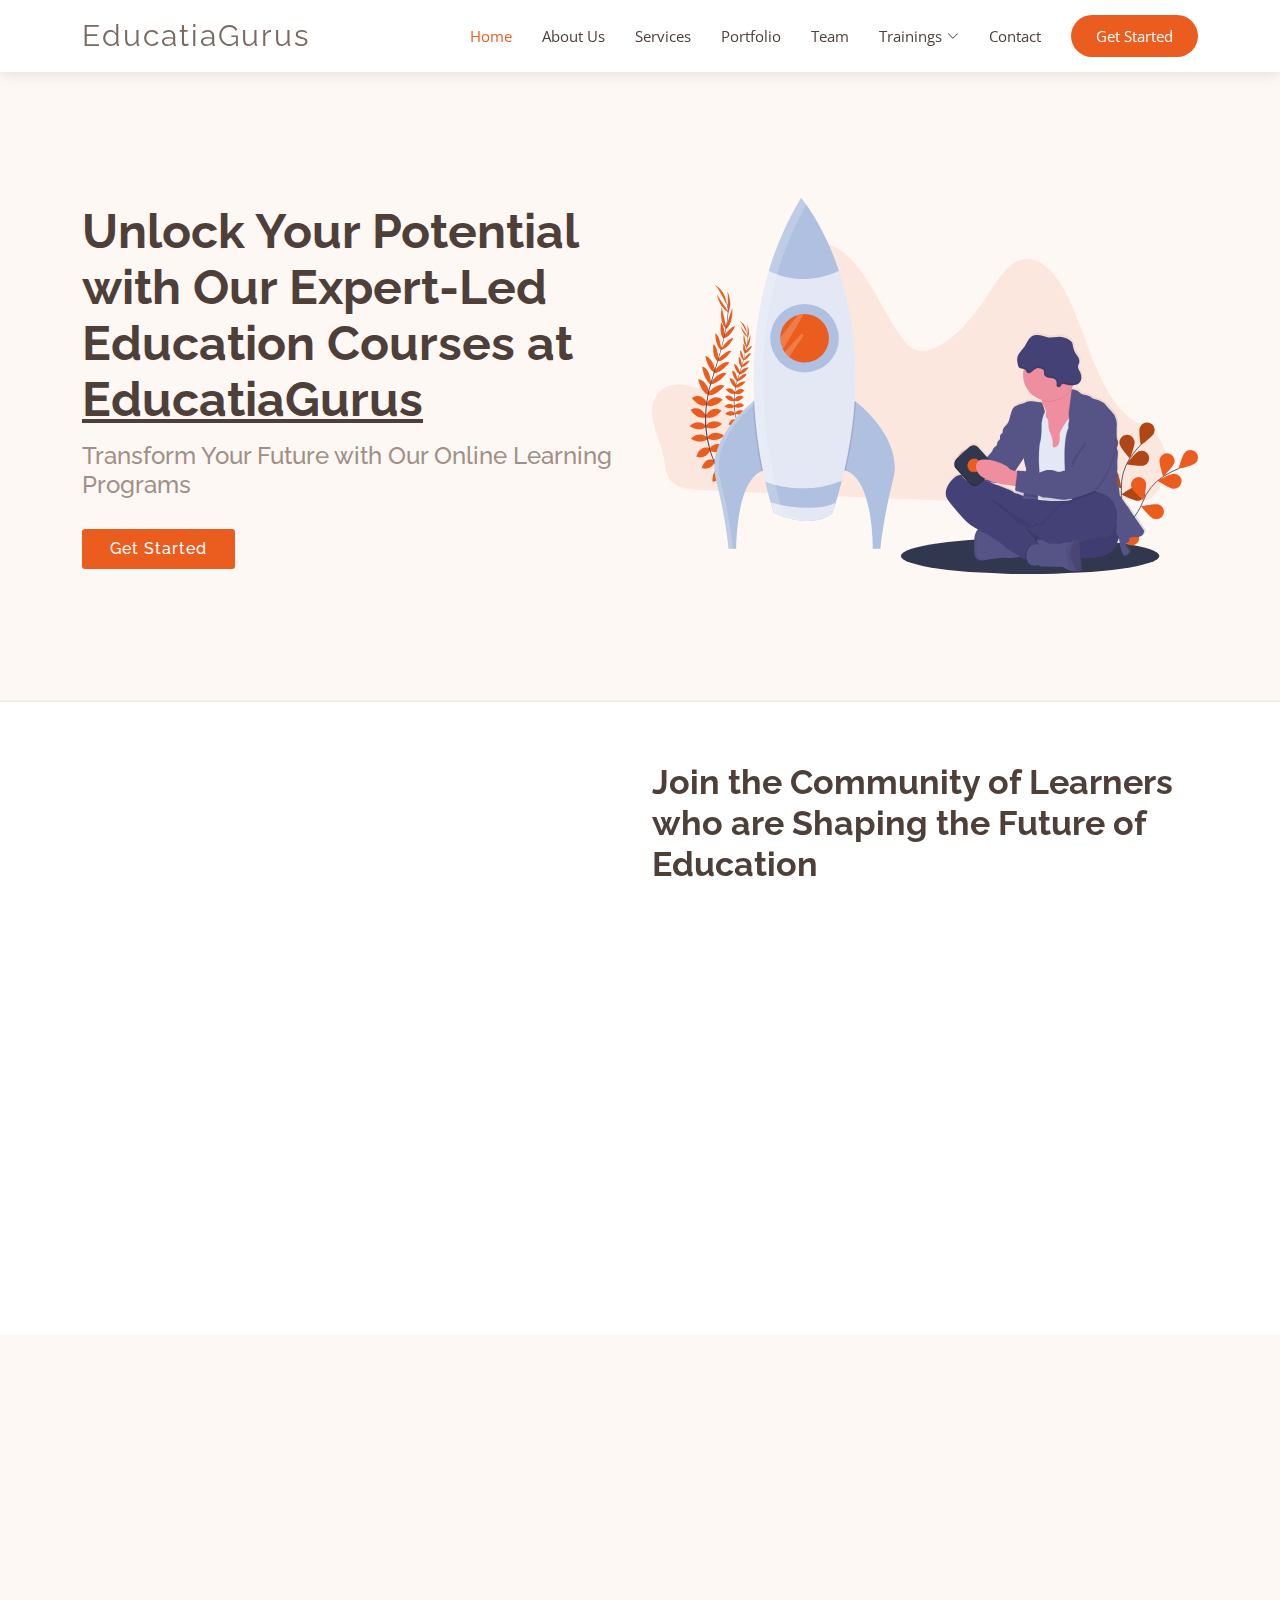
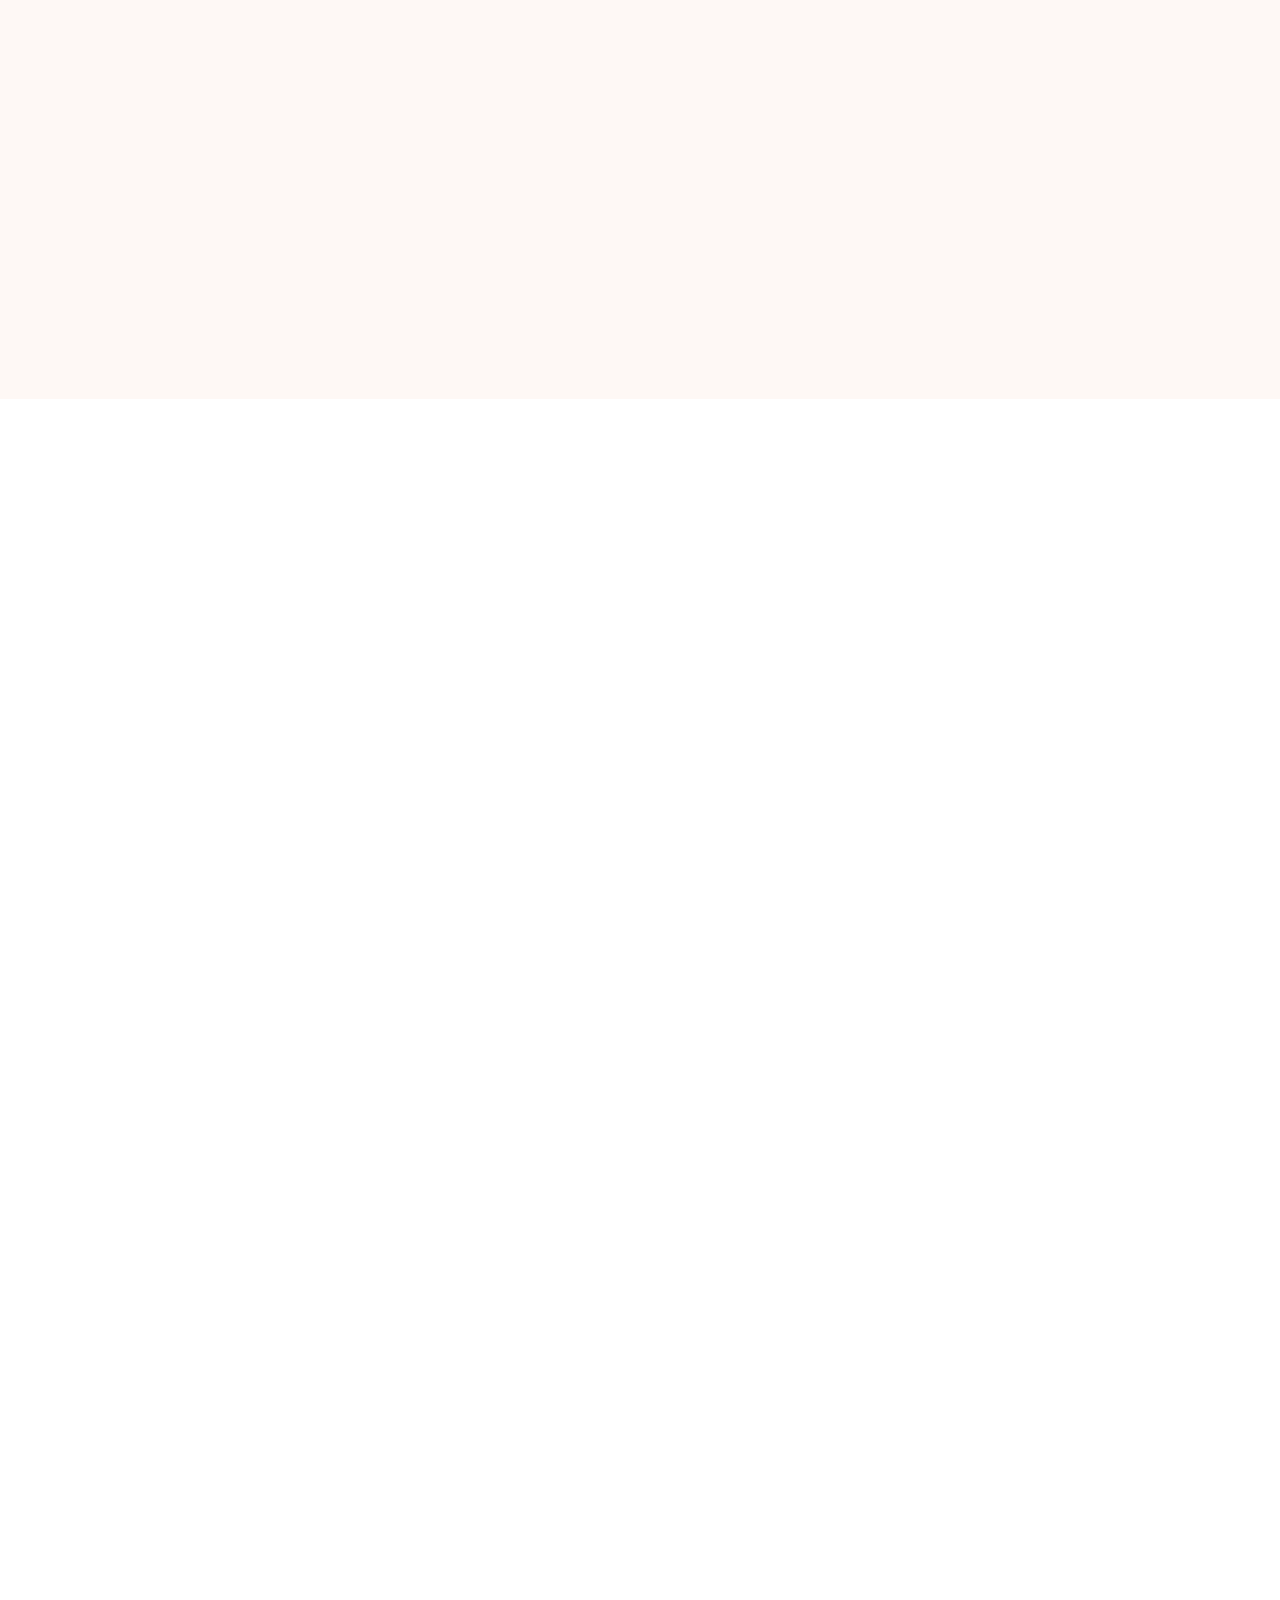
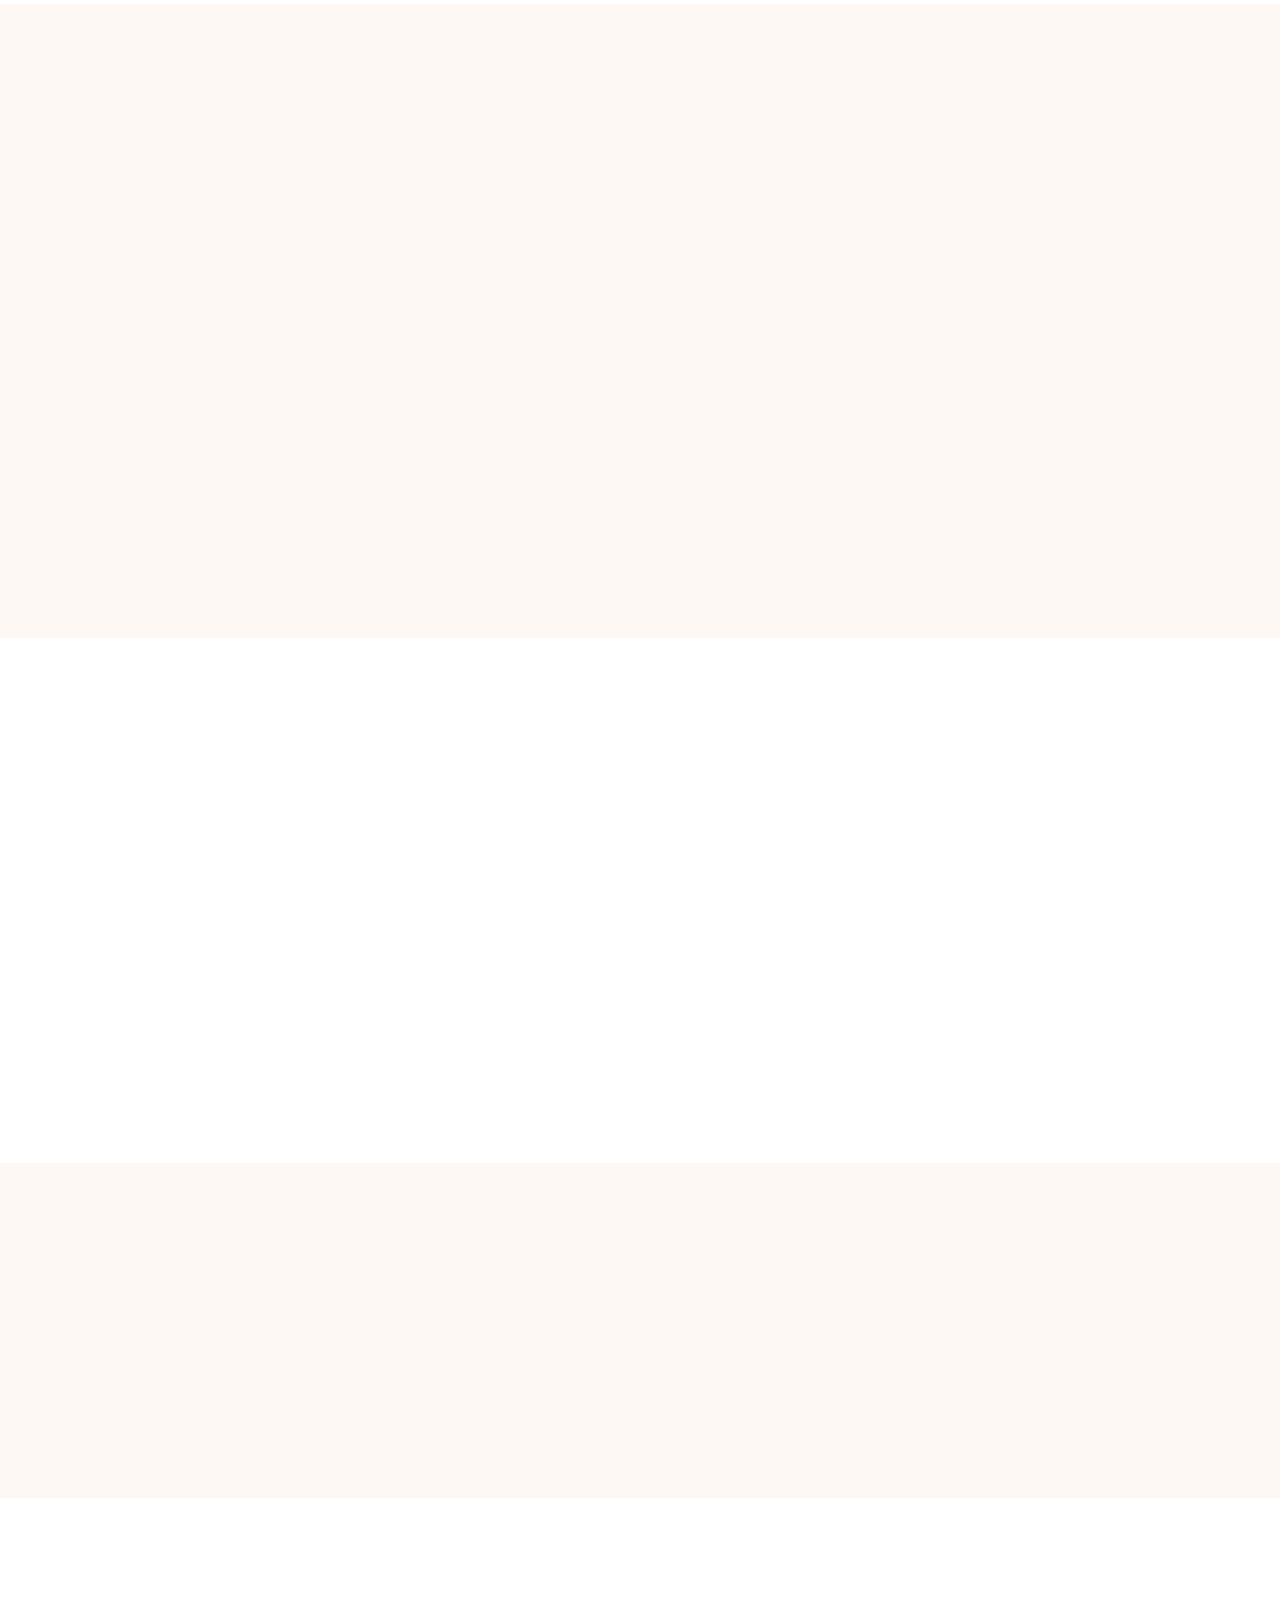
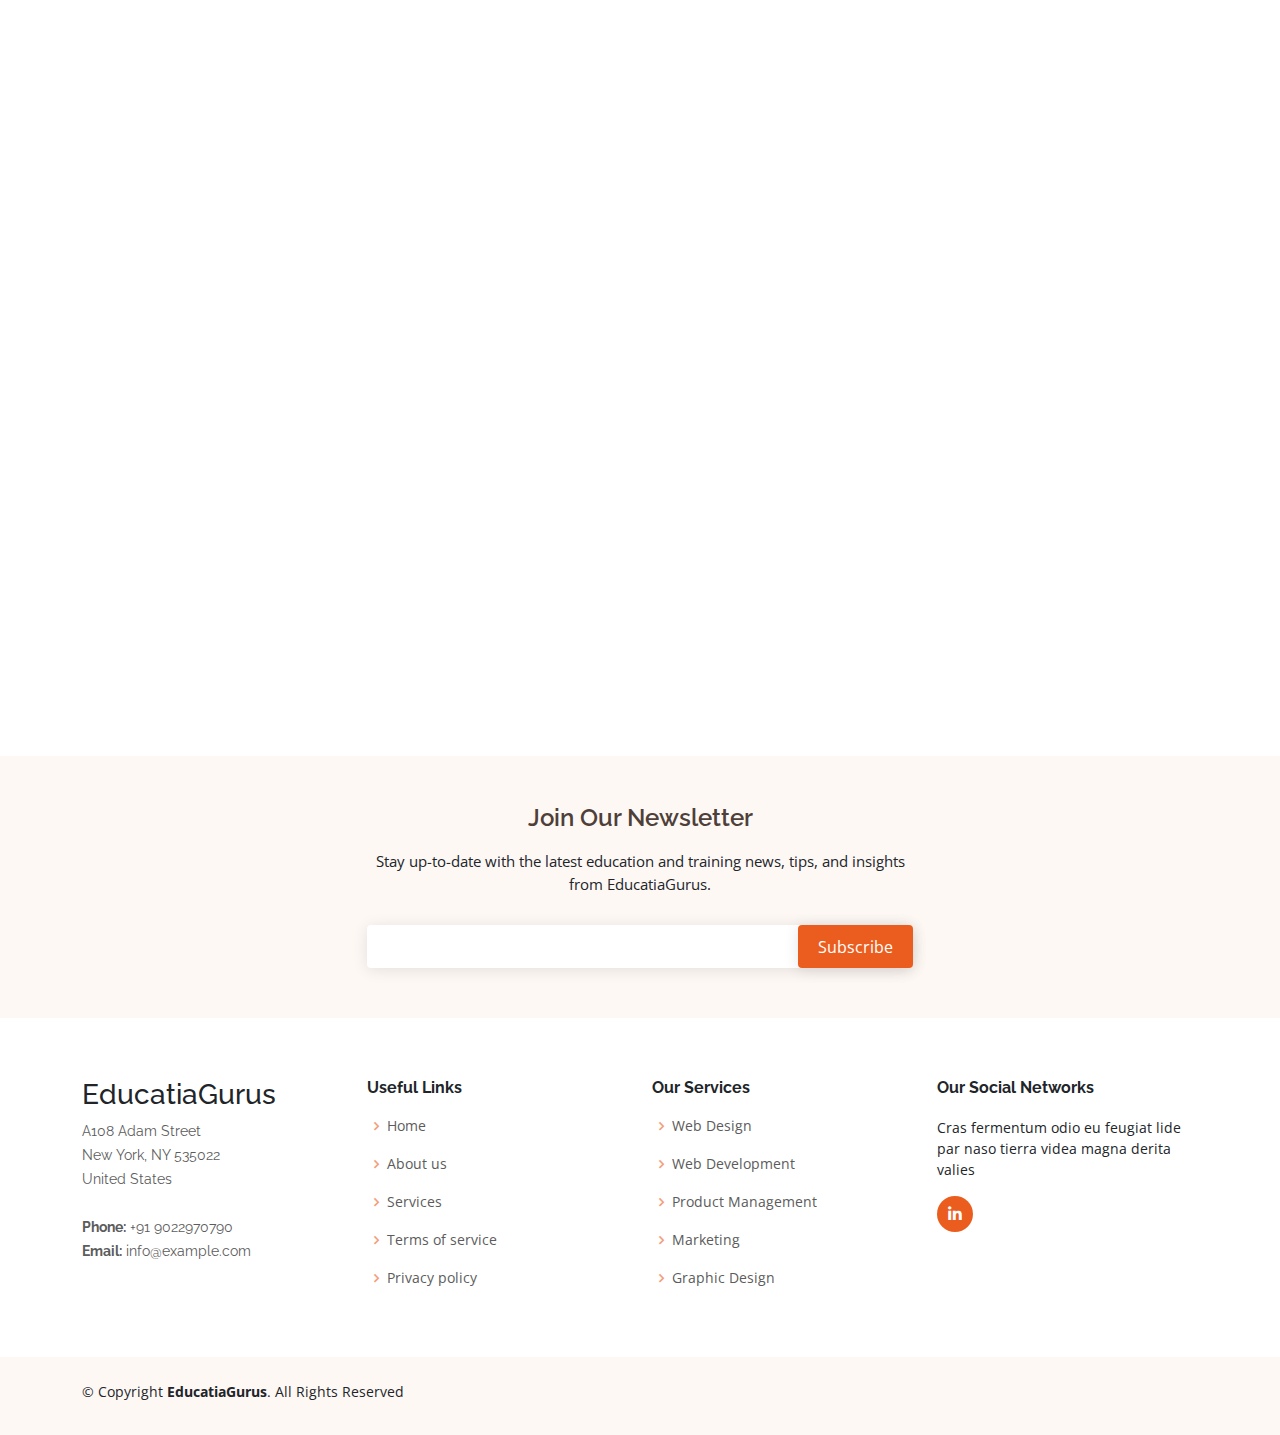
==== index.html @ 98878ae1 "Merge remote-tracking branch 'origin/master' into first_changes_Hitesh" ====
<!DOCTYPE html>
<html lang="en">

<head>
  <meta charset="utf-8">
  <meta content="width=device-width, initial-scale=1.0" name="viewport">

  <title>EducatiaGurus</title>
  <meta content="" name="description">
  <meta content="" name="keywords">

  <!-- Favicons -->
  <link href="assets/img/favicon.png" rel="icon">
  <link href="assets/img/apple-touch-icon.png" rel="apple-touch-icon">

  <!-- Google Fonts -->
  <link href="https://fonts.googleapis.com/css?family=Open+Sans:300,300i,400,400i,600,600i,700,700i|Raleway:300,300i,400,400i,600,600i,700,700i" rel="stylesheet">

  <!-- Vendor CSS Files -->
  <link href="assets/vendor/aos/aos.css" rel="stylesheet">
  <link href="assets/vendor/bootstrap/css/bootstrap.min.css" rel="stylesheet">
  <link href="assets/vendor/bootstrap-icons/bootstrap-icons.css" rel="stylesheet">
  <link href="assets/vendor/boxicons/css/boxicons.min.css" rel="stylesheet">
  <link href="assets/vendor/glightbox/css/glightbox.min.css" rel="stylesheet">
  <link href="assets/vendor/swiper/swiper-bundle.min.css" rel="stylesheet">

  <!-- Template Main CSS File -->
  <link href="assets/css/style.css" rel="stylesheet">

  <!-- =======================================================
  * Template Name: Ninestars
  * Updated: Mar 10 2023 with Bootstrap v5.2.3
  * Template URL: https://bootstrapmade.com/ninestars-free-bootstrap-3-theme-for-creative/
  * Author: BootstrapMade.com
  * License: https://bootstrapmade.com/license/
  ======================================================== -->
</head>

<body>

  <!-- ======= Header ======= -->
  <header id="header" class="fixed-top d-flex align-items-center">
    <div class="container d-flex align-items-center justify-content-between">
  
      <div class="logo">
        <h1 class="text-light"><a href="index.html"><span>EducatiaGurus</span></a></h1>
        <!-- Uncomment below if you prefer to use an image logo -->
        <!-- <a href="index.html"><img src="assets/img/logo.png" alt="" class="img-fluid"></a>-->
      </div>
  
      <nav id="navbar" class="navbar">
        <ul>
          <li><a class="nav-link scrollto active" href="#hero">Home</a></li>
          <li><a class="nav-link scrollto" href="#about">About Us</a></li>
          <li><a class="nav-link scrollto" href="#services">Services</a></li>
          <li><a class="nav-link scrollto" href="#portfolio">Portfolio</a></li>
          <li><a class="nav-link scrollto" href="#team">Team</a></li>
          <li class="dropdown"><a href="#portfolio"><span>Trainings</span> <i class="bi bi-chevron-down"></i></a>
            <ul>
              <li><a href="#">Salesforce Training</a></li>
              <li><a href="#">BigData Training</a></li>
              <li><a href="#">DataEngineering Training</a></li>
              <li><a href="#">Java Training</a></li>
            </ul>
          </li>
          <li><a class="nav-link scrollto" href="#contact">Contact</a></li>
          <li><a class="getstarted scrollto" href="#about">Get Started</a></li>
        </ul>
        <i class="bi bi-list mobile-nav-toggle"></i>
      </nav><!-- .navbar -->
  
    </div>
  </header><!-- End Header -->

  <!-- ======= Hero Section ======= -->
  <section id="hero" class="d-flex align-items-center">

    <div class="container">
      <div class="row gy-4">
        <div class="col-lg-6 order-2 order-lg-1 d-flex flex-column justify-content-center">
          <h1>Unlock Your Potential with Our Expert-Led Education Courses at <span style="text-decoration: underline;">EducatiaGurus</span></h1>
          <h2>Transform Your Future with Our Online Learning Programs</h2>
          <div>
            <a href="#about" class="btn-get-started scrollto">Get Started</a>
          </div>
        </div>
        <div class="col-lg-6 order-1 order-lg-2 hero-img">
          <img src="assets/img/hero-img.svg" class="img-fluid animated" alt="">
        </div>
      </div>
    </div>

  </section><!-- End Hero -->

  <main id="main">

    <!-- ======= About Section ======= -->
    <section id="about" class="about">
      <div class="container">

        <div class="row justify-content-between">
          <div class="col-lg-5 d-flex align-items-center justify-content-center about-img">
            <img src="assets/img/about-img.svg" class="img-fluid" alt="" data-aos="zoom-in">
          </div>
          <div class="col-lg-6 pt-5 pt-lg-0">
            <h3 data-aos="fade-up">Join the Community of Learners who are Shaping the Future of Education</h3>
            <p data-aos="fade-up" data-aos-delay="100">
              We pride ourselves on delivering a personalized learning experience that is flexible, interactive, and engaging. Our courses feature a mix of video lectures, interactive quizzes, practical exercises, and collaborative projects that will challenge you to think critically and creatively.
            </p>
            <div class="row">
              <div class="col-md-6" data-aos="fade-up" data-aos-delay="100">
                <i class="bx bx-receipt"></i>
                <h4>Improve Expertise</h4>
                <p>Our courses are designed to provide you with the skills, knowledge, and confidence you need to succeed in your chosen field.</p>
              </div>
              <div class="col-md-6" data-aos="fade-up" data-aos-delay="200">
                <i class="bx bx-cube-alt"></i>
                <h4>Mentor Support</h4>
                <p>Our mentors are highly qualified experts in their respective fields and have extensive experience teaching and working in the industry. They are passionate about sharing their knowledge and helping students achieve their goals.</p>
              </div>
            </div>
          </div>
        </div>

      </div>
    </section><!-- End About Section -->

    <!-- ======= Services Section ======= -->
    <section id="services" class="services section-bg">
      <div class="container" data-aos="fade-up">

        <div class="section-title">
          <h2>Services</h2>
          <p>Check out the great services we offer</p>
        </div>

        <div class="row">
          <div class="col-md-6 col-lg-3 d-flex align-items-stretch" data-aos="zoom-in" data-aos-delay="100">
            <div class="icon-box">
              <div class="icon"><i class="bx bxl-dribbble"></i></div>
              <h4 class="title"><a href="">Comprehensive Course Catalog</a></h4>
              <p class="description">We offer a diverse selection of courses covering a variety of technologies.</p>
            </div>
          </div>

          <div class="col-md-6 col-lg-3 d-flex align-items-stretch" data-aos="zoom-in" data-aos-delay="200">
            <div class="icon-box">
              <div class="icon"><i class="bx bx-file"></i></div>
              <h4 class="title"><a href="">Industry-Relevant Curriculum</a></h4>
              <p class="description">Our courses are designed in collaboration with industry experts and are updated regularly to ensure they are relevant to the latest industry trends. </p>
            </div>
          </div>

          <div class="col-md-6 col-lg-3 d-flex align-items-stretch" data-aos="zoom-in" data-aos-delay="300">
            <div class="icon-box">
              <div class="icon"><i class="bx bx-tachometer"></i></div>
              <h4 class="title"><a href="">Project Support</a></h4>
              <p class="description">We offer project support to  guide you through the process, providing help, advice, and support every step of the way</p>
            </div>
          </div>

          <div class="col-md-6 col-lg-3 d-flex align-items-stretch" data-aos="zoom-in" data-aos-delay="400">
            <div class="icon-box">
              <div class="icon"><i class="bx bx-world"></i></div>
              <h4 class="title"><a href="">Exclusive Group trainings</a></h4>
              <p class="description">These sessions are led by our expert mentors and offer a collaborative learning experience where you can connect with like-minded learners and share ideas and insights</p>
            </div>
          </div>

        </div>

      </div>
    </section><!-- End Services Section -->

    <!-- ======= Portfolio Section ======= -->
    <section id="portfolio" class="portfolio">
      <div class="container" data-aos="fade-up">

        <div class="section-title">
          <h2>Portfolio</h2>
          <p>Check out our beautifull portfolio</p>
        </div>

        <div class="row" data-aos="fade-up" data-aos-delay="100">
          <div class="col-lg-12">
            <ul id="portfolio-flters">
              <li data-filter="*" class="filter-active">All</li>
              <li data-filter=".filter-app">App</li>
              <li data-filter=".filter-card">Card</li>
              <li data-filter=".filter-web">Web</li>
            </ul>
          </div>
        </div>

        <div class="row portfolio-container" data-aos="fade-up" data-aos-delay="200">

          <div class="col-lg-4 col-md-6 portfolio-item filter-app">
            <div class="portfolio-wrap">
              <img src="assets/img/portfolio/portfolio-1.jpg" class="img-fluid" alt="">
              <div class="portfolio-links">
                <a href="assets/img/portfolio/portfolio-1.jpg" data-gallery="portfolioGallery" class="portfolio-lightbox" title="App 1"><i class="bi bi-plus"></i></a>
                <a href="portfolio-details.html" title="More Details"><i class="bi bi-link"></i></a>
              </div>
              <div class="portfolio-info">
                <h4>App 1</h4>
                <p>App</p>
              </div>
            </div>
          </div>

          <div class="col-lg-4 col-md-6 portfolio-item filter-web">
            <div class="portfolio-wrap">
              <img src="assets/img/portfolio/portfolio-2.jpg" class="img-fluid" alt="">
              <div class="portfolio-links">
                <a href="assets/img/portfolio/portfolio-2.jpg" data-gallery="portfolioGallery" class="portfolio-lightbox" title="Web 3"><i class="bi bi-plus"></i></a>
                <a href="portfolio-details.html" title="More Details"><i class="bi bi-link"></i></a>
              </div>
              <div class="portfolio-info">
                <h4>Web 3</h4>
                <p>Web</p>
              </div>
            </div>
          </div>

          <div class="col-lg-4 col-md-6 portfolio-item filter-app">
            <div class="portfolio-wrap">
              <img src="assets/img/portfolio/portfolio-3.jpg" class="img-fluid" alt="">
              <div class="portfolio-links">
                <a href="assets/img/portfolio/portfolio-3.jpg" data-gallery="portfolioGallery" class="portfolio-lightbox" title="App 2"><i class="bi bi-plus"></i></a>
                <a href="portfolio-details.html" title="More Details"><i class="bi bi-link"></i></a>
              </div>
              <div class="portfolio-info">
                <h4>App 2</h4>
                <p>App</p>
              </div>
            </div>
          </div>

          <div class="col-lg-4 col-md-6 portfolio-item filter-card">
            <div class="portfolio-wrap">
              <img src="assets/img/portfolio/portfolio-4.jpg" class="img-fluid" alt="">
              <div class="portfolio-links">
                <a href="assets/img/portfolio/portfolio-4.jpg" data-gallery="portfolioGallery" class="portfolio-lightbox" title="Card 2"><i class="bi bi-plus"></i></a>
                <a href="portfolio-details.html" title="More Details"><i class="bi bi-link"></i></a>
              </div>
              <div class="portfolio-info">
                <h4>Card 2</h4>
                <p>Card</p>
              </div>
            </div>
          </div>

          <div class="col-lg-4 col-md-6 portfolio-item filter-web">
            <div class="portfolio-wrap">
              <img src="assets/img/portfolio/portfolio-5.jpg" class="img-fluid" alt="">
              <div class="portfolio-links">
                <a href="assets/img/portfolio/portfolio-5.jpg" data-gallery="portfolioGallery" class="portfolio-lightbox" title="Web 2"><i class="bi bi-plus"></i></a>
                <a href="portfolio-details.html" title="More Details"><i class="bi bi-link"></i></a>
              </div>
              <div class="portfolio-info">
                <h4>Web 2</h4>
                <p>Web</p>
              </div>
            </div>
          </div>

          <div class="col-lg-4 col-md-6 portfolio-item filter-app">
            <div class="portfolio-wrap">
              <img src="assets/img/portfolio/portfolio-6.jpg" class="img-fluid" alt="">
              <div class="portfolio-links">
                <a href="assets/img/portfolio/portfolio-6.jpg" data-gallery="portfolioGallery" class="portfolio-lightbox" title="App 3"><i class="bi bi-plus"></i></a>
                <a href="portfolio-details.html" title="More Details"><i class="bi bi-link"></i></a>
              </div>
              <div class="portfolio-info">
                <h4>App 3</h4>
                <p>App</p>
              </div>
            </div>
          </div>

          <div class="col-lg-4 col-md-6 portfolio-item filter-card">
            <div class="portfolio-wrap">
              <img src="assets/img/portfolio/portfolio-7.jpg" class="img-fluid" alt="">
              <div class="portfolio-links">
                <a href="assets/img/portfolio/portfolio-7.jpg" data-gallery="portfolioGallery" class="portfolio-lightbox" title="Card 1"><i class="bi bi-plus"></i></a>
                <a href="portfolio-details.html" title="More Details"><i class="bi bi-link"></i></a>
              </div>
              <div class="portfolio-info">
                <h4>Card 1</h4>
                <p>Card</p>
              </div>
            </div>
          </div>

          <div class="col-lg-4 col-md-6 portfolio-item filter-card">
            <div class="portfolio-wrap">
              <img src="assets/img/portfolio/portfolio-8.jpg" class="img-fluid" alt="">
              <div class="portfolio-links">
                <a href="assets/img/portfolio/portfolio-8.jpg" data-gallery="portfolioGallery" class="portfolio-lightbox" title="Card 3"><i class="bi bi-plus"></i></a>
                <a href="portfolio-details.html" title="More Details"><i class="bi bi-link"></i></a>
              </div>
              <div class="portfolio-info">
                <h4>Card 3</h4>
                <p>Card</p>
              </div>
            </div>
          </div>

          <div class="col-lg-4 col-md-6 portfolio-item filter-web">
            <div class="portfolio-wrap">
              <img src="assets/img/portfolio/portfolio-9.jpg" class="img-fluid" alt="">
              <div class="portfolio-links">
                <a href="assets/img/portfolio/portfolio-9.jpg" data-gallery="portfolioGallery" class="portfolio-lightbox" title="Web 3"><i class="bi bi-plus"></i></a>
                <a href="portfolio-details.html" title="More Details"><i class="bi bi-link"></i></a>
              </div>
              <div class="portfolio-info">
                <h4>Web 3</h4>
                <p>Web</p>
              </div>
            </div>
          </div>

        </div>

      </div>
    </section><!-- End Portfolio Section -->

    <!-- ======= F.A.Q Section ======= -->
    <section id="faq" class="faq section-bg">
      <div class="container" data-aos="fade-up">

        <div class="section-title">
          <h2>F.A.Q</h2>
          <p>Frequently Asked Questions</p>
        </div>

        <ul class="faq-list" data-aos="fade-up" data-aos-delay="100">

          <li>
            <div data-bs-toggle="collapse" class="collapsed question" href="#faq1">Non consectetur a erat nam at lectus urna duis? <i class="bi bi-chevron-down icon-show"></i><i class="bi bi-chevron-up icon-close"></i></div>
            <div id="faq1" class="collapse" data-bs-parent=".faq-list">
              <p>
                Feugiat pretium nibh ipsum consequat. Tempus iaculis urna id volutpat lacus laoreet non curabitur gravida. Venenatis lectus magna fringilla urna porttitor rhoncus dolor purus non.
              </p>
            </div>
          </li>

          <li>
            <div data-bs-toggle="collapse" href="#faq2" class="collapsed question">Feugiat scelerisque varius morbi enim nunc faucibus a pellentesque? <i class="bi bi-chevron-down icon-show"></i><i class="bi bi-chevron-up icon-close"></i></div>
            <div id="faq2" class="collapse" data-bs-parent=".faq-list">
              <p>
                Dolor sit amet consectetur adipiscing elit pellentesque habitant morbi. Id interdum velit laoreet id donec ultrices. Fringilla phasellus faucibus scelerisque eleifend donec pretium. Est pellentesque elit ullamcorper dignissim. Mauris ultrices eros in cursus turpis massa tincidunt dui.
              </p>
            </div>
          </li>

          <li>
            <div data-bs-toggle="collapse" href="#faq3" class="collapsed question">Dolor sit amet consectetur adipiscing elit pellentesque habitant morbi? <i class="bi bi-chevron-down icon-show"></i><i class="bi bi-chevron-up icon-close"></i></div>
            <div id="faq3" class="collapse" data-bs-parent=".faq-list">
              <p>
                Eleifend mi in nulla posuere sollicitudin aliquam ultrices sagittis orci. Faucibus pulvinar elementum integer enim. Sem nulla pharetra diam sit amet nisl suscipit. Rutrum tellus pellentesque eu tincidunt. Lectus urna duis convallis convallis tellus. Urna molestie at elementum eu facilisis sed odio morbi quis
              </p>
            </div>
          </li>

          <li>
            <div data-bs-toggle="collapse" href="#faq4" class="collapsed question">Ac odio tempor orci dapibus. Aliquam eleifend mi in nulla? <i class="bi bi-chevron-down icon-show"></i><i class="bi bi-chevron-up icon-close"></i></div>
            <div id="faq4" class="collapse" data-bs-parent=".faq-list">
              <p>
                Dolor sit amet consectetur adipiscing elit pellentesque habitant morbi. Id interdum velit laoreet id donec ultrices. Fringilla phasellus faucibus scelerisque eleifend donec pretium. Est pellentesque elit ullamcorper dignissim. Mauris ultrices eros in cursus turpis massa tincidunt dui.
              </p>
            </div>
          </li>

          <li>
            <div data-bs-toggle="collapse" href="#faq5" class="collapsed question">Tempus quam pellentesque nec nam aliquam sem et tortor consequat? <i class="bi bi-chevron-down icon-show"></i><i class="bi bi-chevron-up icon-close"></i></div>
            <div id="faq5" class="collapse" data-bs-parent=".faq-list">
              <p>
                Molestie a iaculis at erat pellentesque adipiscing commodo. Dignissim suspendisse in est ante in. Nunc vel risus commodo viverra maecenas accumsan. Sit amet nisl suscipit adipiscing bibendum est. Purus gravida quis blandit turpis cursus in
              </p>
            </div>
          </li>

          <li>
            <div data-bs-toggle="collapse" href="#faq6" class="collapsed question">Tortor vitae purus faucibus ornare. Varius vel pharetra vel turpis nunc eget lorem dolor? <i class="bi bi-chevron-down icon-show"></i><i class="bi bi-chevron-up icon-close"></i></div>
            <div id="faq6" class="collapse" data-bs-parent=".faq-list">
              <p>
                Laoreet sit amet cursus sit amet dictum sit amet justo. Mauris vitae ultricies leo integer malesuada nunc vel. Tincidunt eget nullam non nisi est sit amet. Turpis nunc eget lorem dolor sed. Ut venenatis tellus in metus vulputate eu scelerisque. Pellentesque diam volutpat commodo sed egestas egestas fringilla phasellus faucibus. Nibh tellus molestie nunc non blandit massa enim nec.
              </p>
            </div>
          </li>

        </ul>

      </div>
    </section><!-- End F.A.Q Section -->

    <!-- ======= Team Section ======= -->
    <section id="team" class="team">
      <div class="container">

        <div class="section-title" data-aos="fade-up">
          <h2>Team</h2>
          <p>Our team is always here to help</p>
        </div>

        <div class="row">

          <div class="col-xl-3 col-lg-4 col-md-6" data-aos="zoom-in" data-aos-delay="100">
            <div class="member">
              <img src="assets/img/team/team-1.jpg" class="img-fluid" alt="">
              <div class="member-info">
                <div class="member-info-content">
                  <h4>Walter White</h4>
                  <span>Chief Executive Officer</span>
                </div>
                <div class="social">
                  <a href=""><i class="bi bi-twitter"></i></a>
                  <a href=""><i class="bi bi-facebook"></i></a>
                  <a href=""><i class="bi bi-instagram"></i></a>
                  <a href=""><i class="bi bi-linkedin"></i></a>
                </div>
              </div>
            </div>
          </div>

          <div class="col-xl-3 col-lg-4 col-md-6" data-aos="zoom-in" data-aos-delay="200">
            <div class="member">
              <img src="assets/img/team/team-2.jpg" class="img-fluid" alt="">
              <div class="member-info">
                <div class="member-info-content">
                  <h4>Sarah Jhonson</h4>
                  <span>Product Manager</span>
                </div>
                <div class="social">
                  <a href=""><i class="bi bi-twitter"></i></a>
                  <a href=""><i class="bi bi-facebook"></i></a>
                  <a href=""><i class="bi bi-instagram"></i></a>
                  <a href=""><i class="bi bi-linkedin"></i></a>
                </div>
              </div>
            </div>
          </div>

          <div class="col-xl-3 col-lg-4 col-md-6" data-aos="zoom-in" data-aos-delay="300">
            <div class="member">
              <img src="assets/img/team/team-3.jpg" class="img-fluid" alt="">
              <div class="member-info">
                <div class="member-info-content">
                  <h4>William Anderson</h4>
                  <span>CTO</span>
                </div>
                <div class="social">
                  <a href=""><i class="bi bi-twitter"></i></a>
                  <a href=""><i class="bi bi-facebook"></i></a>
                  <a href=""><i class="bi bi-instagram"></i></a>
                  <a href=""><i class="bi bi-linkedin"></i></a>
                </div>
              </div>
            </div>
          </div>

          <div class="col-xl-3 col-lg-4 col-md-6" data-aos="zoom-in" data-aos-delay="400">
            <div class="member">
              <img src="assets/img/team/team-4.jpg" class="img-fluid" alt="">
              <div class="member-info">
                <div class="member-info-content">
                  <h4>Amanda Jepson</h4>
                  <span>Accountant</span>
                </div>
                <div class="social">
                  <a href=""><i class="bi bi-twitter"></i></a>
                  <a href=""><i class="bi bi-facebook"></i></a>
                  <a href=""><i class="bi bi-instagram"></i></a>
                  <a href=""><i class="bi bi-linkedin"></i></a>
                </div>
              </div>
            </div>
          </div>

        </div>

      </div>
    </section><!-- End Team Section -->

    <!-- ======= Clients Section ======= -->
    <section id="clients" class="clients section-bg">
      <div class="container" data-aos="fade-up">

        <div class="section-title">
          <h2>Clients</h2>
          <p>They trusted us</p>
        </div>

        <div class="clients-slider swiper" data-aos="fade-up" data-aos-delay="100">
          <div class="swiper-wrapper align-items-center">
            <div class="swiper-slide"><img src="assets/img/clients/client-1.png" class="img-fluid" alt=""></div>
            <div class="swiper-slide"><img src="assets/img/clients/client-2.png" class="img-fluid" alt=""></div>
            <div class="swiper-slide"><img src="assets/img/clients/client-3.png" class="img-fluid" alt=""></div>
            <div class="swiper-slide"><img src="assets/img/clients/client-4.png" class="img-fluid" alt=""></div>
            <div class="swiper-slide"><img src="assets/img/clients/client-5.png" class="img-fluid" alt=""></div>
            <div class="swiper-slide"><img src="assets/img/clients/client-6.png" class="img-fluid" alt=""></div>
            <div class="swiper-slide"><img src="assets/img/clients/client-7.png" class="img-fluid" alt=""></div>
            <div class="swiper-slide"><img src="assets/img/clients/client-8.png" class="img-fluid" alt=""></div>
          </div>
          <div class="swiper-pagination"></div>
        </div>

      </div>
    </section><!-- End Clients Section -->

    <!-- ======= Contact Us Section ======= -->
    <section id="contact" class="contact">
      <div class="container" data-aos="fade-up">

        <div class="section-title">
          <h2>Contact Us</h2>
          <p>Contact us the get started</p>
        </div>

        <div class="row">

          <div class="col-lg-5 d-flex align-items-stretch" data-aos="fade-up" data-aos-delay="100">
            <div class="info">
              <div class="address">
                <i class="bi bi-geo-alt"></i>
                <h4>Location:</h4>
                <p>A108 Adam Street, New York, NY 535022</p>
              </div>

              <div class="email">
                <i class="bi bi-envelope"></i>
                <h4>Email:</h4>
                <p>info@example.com</p>
              </div>

              <div class="phone">
                <i class="bi bi-phone"></i>
                <h4>Call:</h4>
                <p>+1 5589 55488 55s</p>
              </div>

              <iframe src="https://www.google.com/maps/embed?pb=!1m14!1m8!1m3!1d12097.433213460943!2d-74.0062269!3d40.7101282!3m2!1i1024!2i768!4f13.1!3m3!1m2!1s0x0%3A0xb89d1fe6bc499443!2sDowntown+Conference+Center!5e0!3m2!1smk!2sbg!4v1539943755621" frameborder="0" style="border:0; width: 100%; height: 290px;" allowfullscreen></iframe>
            </div>

          </div>

          <div class="col-lg-7 mt-5 mt-lg-0 d-flex align-items-stretch" data-aos="fade-up" data-aos-delay="200">
            <form action="forms/contact.php" method="post" role="form" class="php-email-form">
              <div class="row">
                <div class="form-group col-md-6">
                  <label for="name">Your Name</label>
                  <input type="text" name="name" class="form-control" id="name" placeholder="Your Name" required>
                </div>
                <div class="form-group col-md-6 mt-3 mt-md-0">
                  <label for="name">Your Email</label>
                  <input type="email" class="form-control" name="email" id="email" placeholder="Your Email" required>
                </div>
              </div>
              <div class="form-group mt-3">
                <label for="name">Subject</label>
                <input type="text" class="form-control" name="subject" id="subject" placeholder="Subject" required>
              </div>
              <div class="form-group mt-3">
                <label for="name">Message</label>
                <textarea class="form-control" name="message" rows="10" required></textarea>
              </div>
              <div class="my-3">
                <div class="loading">Loading</div>
                <div class="error-message"></div>
                <div class="sent-message">Your message has been sent. Thank you!</div>
              </div>
              <div class="text-center"><button type="submit">Send Message</button></div>
            </form>
          </div>

        </div>

      </div>
    </section><!-- End Contact Us Section -->

  </main><!-- End #main -->

  <!-- ======= Footer ======= -->
  <footer id="footer">
  
    <div class="footer-newsletter">
      <div class="container">
        <div class="row justify-content-center">
          <div class="col-lg-6">
            <h4>Join Our Newsletter</h4>
            <p>Stay up-to-date with the latest education and training news, tips, and insights from EducatiaGurus.</p>
            <form action="" method="post">
              <input type="email" name="email"><input type="submit" value="Subscribe">
            </form>
          </div>
        </div>
      </div>
    </div>
  
  
    <div class="footer-top">
      <div class="container">
        <div class="row">
  
          <div class="col-lg-3 col-md-6 footer-contact">
            <h3>EducatiaGurus</h3>
            <p>
              A108 Adam Street <br>
              New York, NY 535022<br>
              United States <br><br>
              <strong>Phone:</strong> +91 9022970790<br>
              <strong>Email:</strong> info@example.com<br>
            </p>
          </div>
  
          <div class="col-lg-3 col-md-6 footer-links">
            <h4>Useful Links</h4>
            <ul>
              <li><i class="bx bx-chevron-right"></i> <a href="#">Home</a></li>
              <li><i class="bx bx-chevron-right"></i> <a href="#">About us</a></li>
              <li><i class="bx bx-chevron-right"></i> <a href="#">Services</a></li>
              <li><i class="bx bx-chevron-right"></i> <a href="#">Terms of service</a></li>
              <li><i class="bx bx-chevron-right"></i> <a href="#">Privacy policy</a></li>
            </ul>
          </div>
  
          <div class="col-lg-3 col-md-6 footer-links">
            <h4>Our Services</h4>
            <ul>
              <li><i class="bx bx-chevron-right"></i> <a href="#">Web Design</a></li>
              <li><i class="bx bx-chevron-right"></i> <a href="#">Web Development</a></li>
              <li><i class="bx bx-chevron-right"></i> <a href="#">Product Management</a></li>
              <li><i class="bx bx-chevron-right"></i> <a href="#">Marketing</a></li>
              <li><i class="bx bx-chevron-right"></i> <a href="#">Graphic Design</a></li>
            </ul>
          </div>
  
          <div class="col-lg-3 col-md-6 footer-links">
            <h4>Our Social Networks</h4>
            <p>Cras fermentum odio eu feugiat lide par naso tierra videa magna derita valies</p>
            <div class="social-links mt-3">
              <!-- <a href="#" class="twitter"><i class="bx bxl-twitter"></i></a> -->
              <!-- <a href="#" class="facebook"><i class="bx bxl-facebook"></i></a> -->
              <!-- <a href="#" class="instagram"><i class="bx bxl-instagram"></i></a> -->
              <!-- <a href="#" class="google-plus"><i class="bx bxl-skype"></i></a> -->
              <a href="https://www.linkedin.com/company/educatiagurus/" class="linkedin"><i
                  class="bx bxl-linkedin"></i></a>
            </div>
          </div>
  
        </div>
      </div>
    </div>
  
    <div class="container py-4">
      <div class="copyright">
        &copy; Copyright <strong><span>EducatiaGurus</span></strong>. All Rights Reserved
      </div>
    </div>
  </footer><!-- End Footer -->
  
  <a href="#" class="back-to-top d-flex align-items-center justify-content-center"><i
      class="bi bi-arrow-up-short"></i></a>
  
  <!-- Vendor JS Files -->
  <script src="assets/vendor/aos/aos.js"></script>
  <script src="assets/vendor/bootstrap/js/bootstrap.bundle.min.js"></script>
  <script src="assets/vendor/glightbox/js/glightbox.min.js"></script>
  <script src="assets/vendor/isotope-layout/isotope.pkgd.min.js"></script>
  <script src="assets/vendor/swiper/swiper-bundle.min.js"></script>
  <script src="assets/vendor/php-email-form/validate.js"></script>
  
  <!-- Template Main JS File -->
  <script src="assets/js/main.js"></script>
  
  </body>
  
  </html>
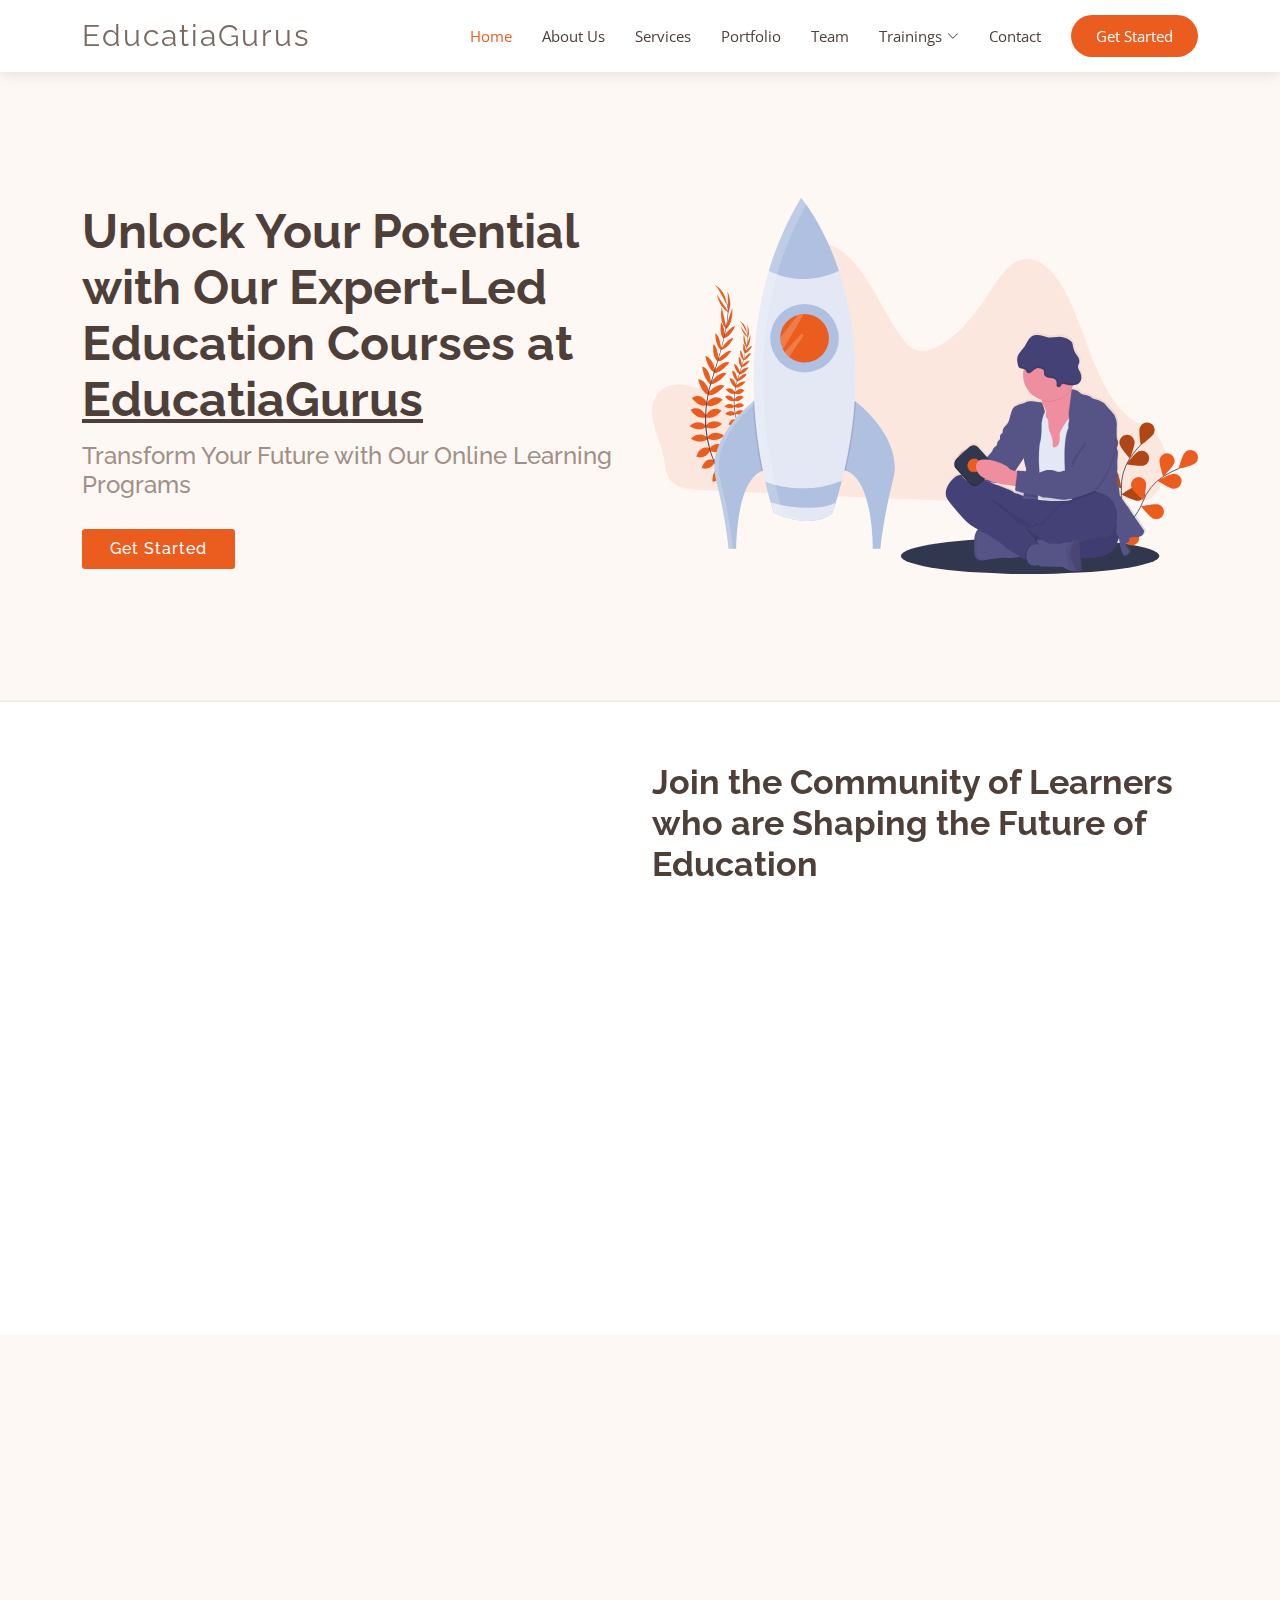
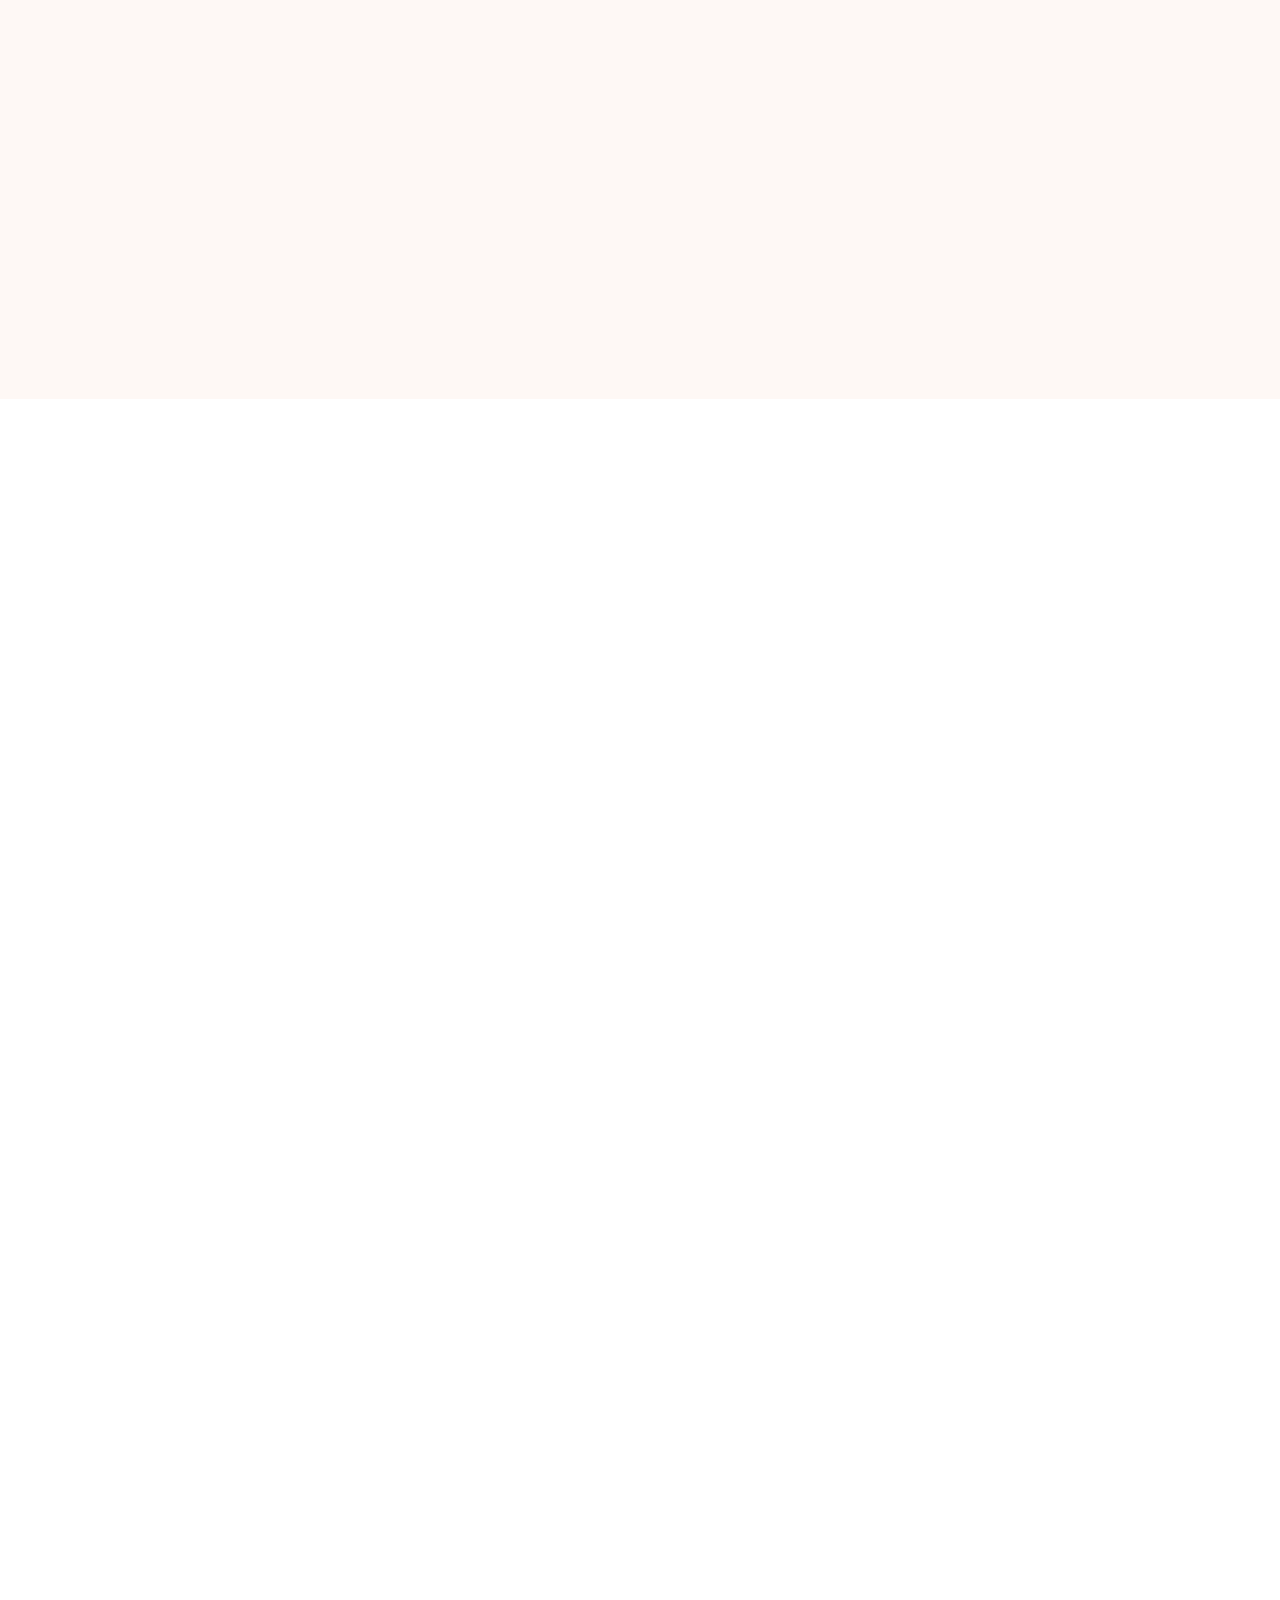
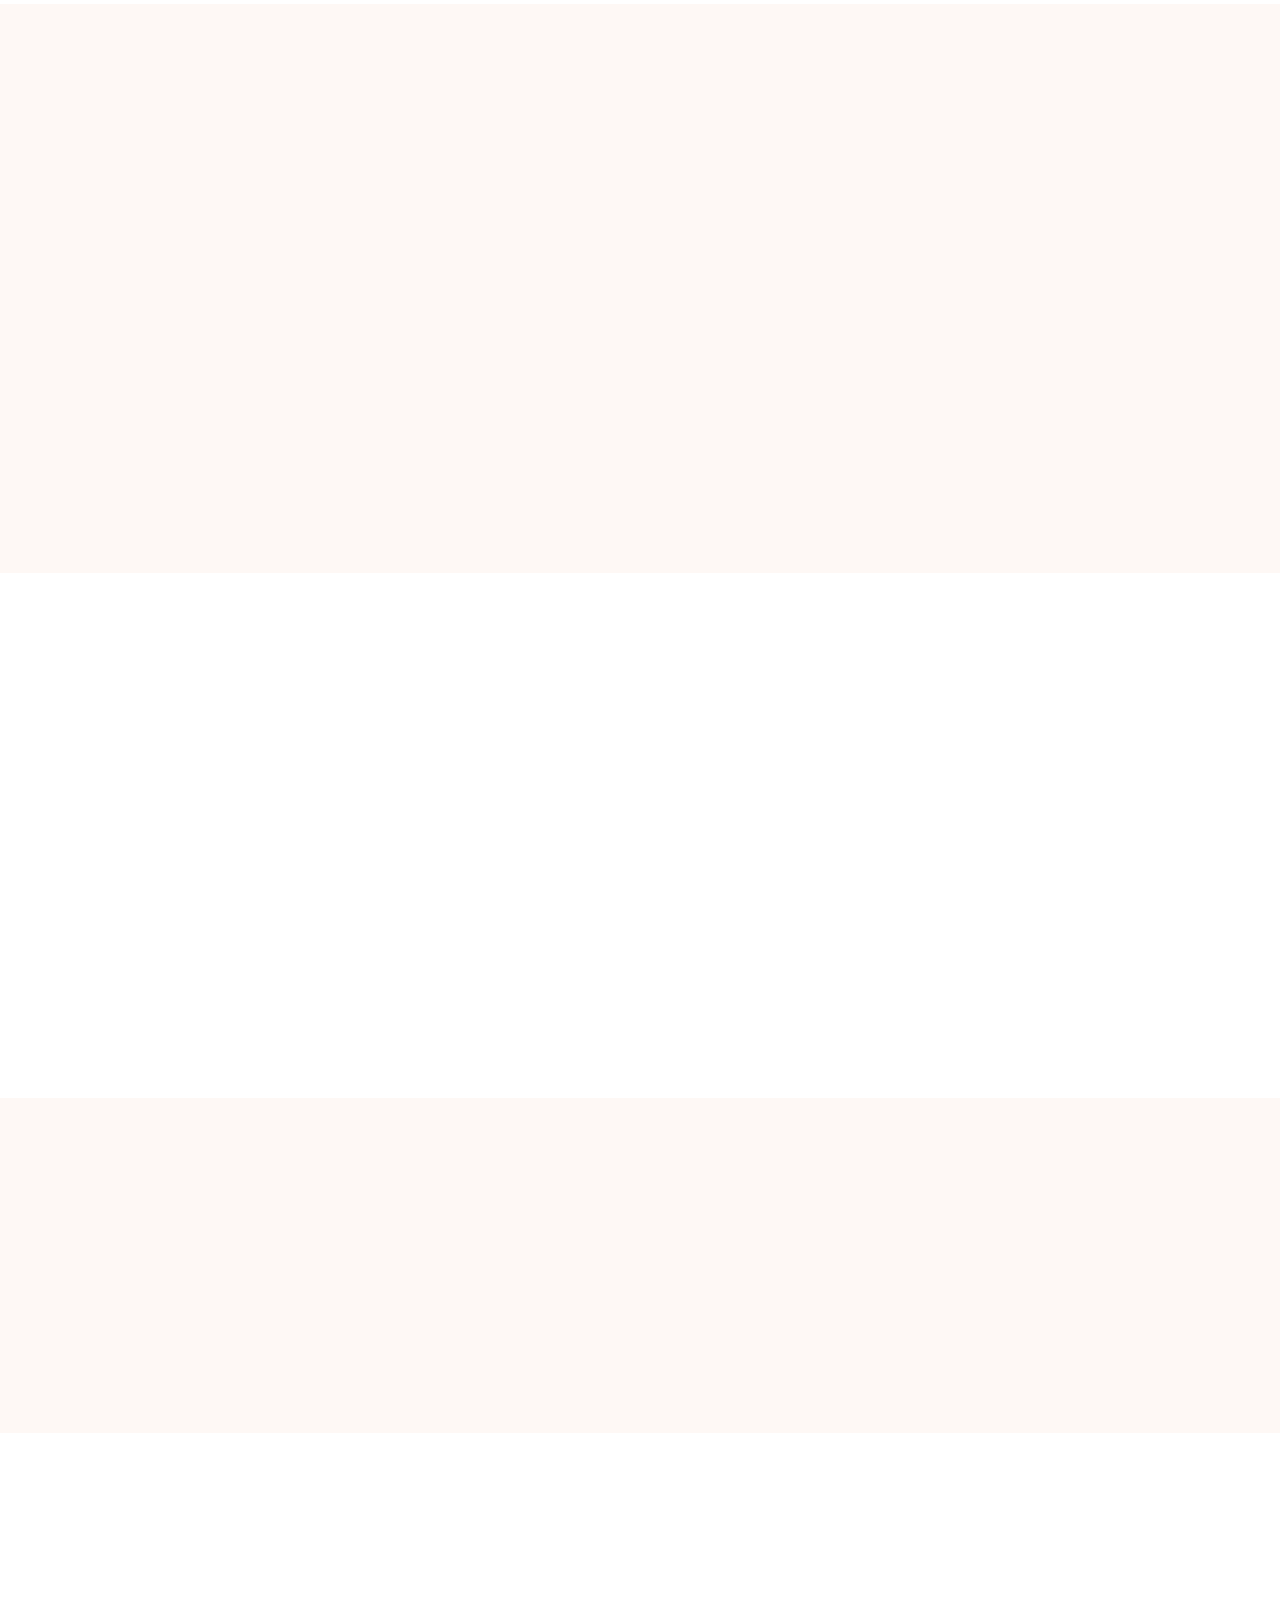
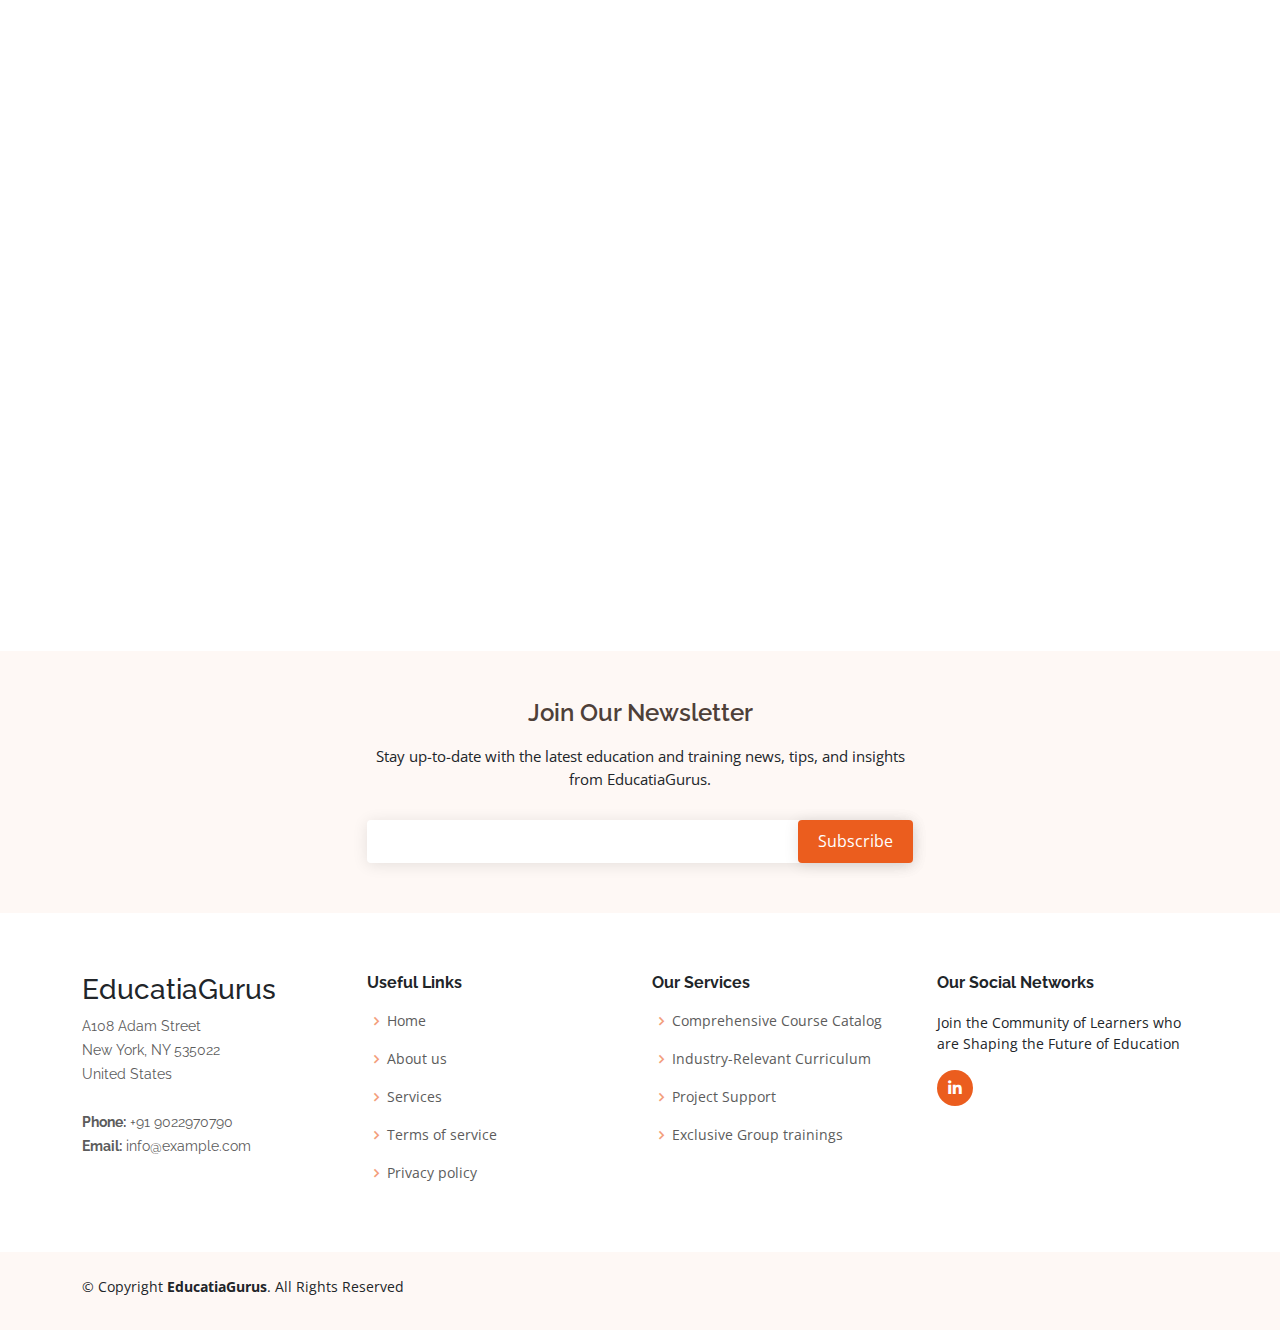
==== commit 375facac: "FAQ" ====
--- a/index.html
+++ b/index.html
@@ -337,59 +337,49 @@
         <ul class="faq-list" data-aos="fade-up" data-aos-delay="100">
 
           <li>
-            <div data-bs-toggle="collapse" class="collapsed question" href="#faq1">Non consectetur a erat nam at lectus urna duis? <i class="bi bi-chevron-down icon-show"></i><i class="bi bi-chevron-up icon-close"></i></div>
+            <div data-bs-toggle="collapse" class="collapsed question" href="#faq1">How long does it take to complete a course? <i class="bi bi-chevron-down icon-show"></i><i class="bi bi-chevron-up icon-close"></i></div>
             <div id="faq1" class="collapse" data-bs-parent=".faq-list">
               <p>
-                Feugiat pretium nibh ipsum consequat. Tempus iaculis urna id volutpat lacus laoreet non curabitur gravida. Venenatis lectus magna fringilla urna porttitor rhoncus dolor purus non.
+                The duration of our courses varies depending on the subject matter and complexity. Some courses can be completed in a few weeks, while others may take several months. We provide an estimated time commitment for each course on the course page.
               </p>
             </div>
           </li>
 
           <li>
-            <div data-bs-toggle="collapse" href="#faq2" class="collapsed question">Feugiat scelerisque varius morbi enim nunc faucibus a pellentesque? <i class="bi bi-chevron-down icon-show"></i><i class="bi bi-chevron-up icon-close"></i></div>
+            <div data-bs-toggle="collapse" href="#faq2" class="collapsed question">What kind of support do you offer during the course? <i class="bi bi-chevron-down icon-show"></i><i class="bi bi-chevron-up icon-close"></i></div>
             <div id="faq2" class="collapse" data-bs-parent=".faq-list">
               <p>
-                Dolor sit amet consectetur adipiscing elit pellentesque habitant morbi. Id interdum velit laoreet id donec ultrices. Fringilla phasellus faucibus scelerisque eleifend donec pretium. Est pellentesque elit ullamcorper dignissim. Mauris ultrices eros in cursus turpis massa tincidunt dui.
+                We offer one-on-one mentor support and access to a variety of resources, including interactive discussion forums, peer-to-peer feedback, and educational materials. Our mentors are experts in their fields and are available to answer your questions and provide guidance throughout your learning journey.
               </p>
             </div>
           </li>
 
           <li>
-            <div data-bs-toggle="collapse" href="#faq3" class="collapsed question">Dolor sit amet consectetur adipiscing elit pellentesque habitant morbi? <i class="bi bi-chevron-down icon-show"></i><i class="bi bi-chevron-up icon-close"></i></div>
+            <div data-bs-toggle="collapse" href="#faq3" class="collapsed question">What kind of technology do I need to take your courses? <i class="bi bi-chevron-down icon-show"></i><i class="bi bi-chevron-up icon-close"></i></div>
             <div id="faq3" class="collapse" data-bs-parent=".faq-list">
               <p>
-                Eleifend mi in nulla posuere sollicitudin aliquam ultrices sagittis orci. Faucibus pulvinar elementum integer enim. Sem nulla pharetra diam sit amet nisl suscipit. Rutrum tellus pellentesque eu tincidunt. Lectus urna duis convallis convallis tellus. Urna molestie at elementum eu facilisis sed odio morbi quis
+                Our courses can be accessed from any device with an internet connection. You will need a computer or mobile device to access the course materials and complete the course assignments.
               </p>
             </div>
           </li>
 
           <li>
-            <div data-bs-toggle="collapse" href="#faq4" class="collapsed question">Ac odio tempor orci dapibus. Aliquam eleifend mi in nulla? <i class="bi bi-chevron-down icon-show"></i><i class="bi bi-chevron-up icon-close"></i></div>
+            <div data-bs-toggle="collapse" href="#faq4" class="collapsed question">Can I interact with other students during the course? <i class="bi bi-chevron-down icon-show"></i><i class="bi bi-chevron-up icon-close"></i></div>
             <div id="faq4" class="collapse" data-bs-parent=".faq-list">
               <p>
-                Dolor sit amet consectetur adipiscing elit pellentesque habitant morbi. Id interdum velit laoreet id donec ultrices. Fringilla phasellus faucibus scelerisque eleifend donec pretium. Est pellentesque elit ullamcorper dignissim. Mauris ultrices eros in cursus turpis massa tincidunt dui.
+                Yes, you can interact with other students during the course through our discussion forums and peer-to-peer feedback system. We also offer exclusive group sessions where you can connect with like-minded learners and engage in group discussions.
               </p>
             </div>
           </li>
 
           <li>
-            <div data-bs-toggle="collapse" href="#faq5" class="collapsed question">Tempus quam pellentesque nec nam aliquam sem et tortor consequat? <i class="bi bi-chevron-down icon-show"></i><i class="bi bi-chevron-up icon-close"></i></div>
+            <div data-bs-toggle="collapse" href="#faq5" class="collapsed question">What kind of payment options do you offer?<i class="bi bi-chevron-down icon-show"></i><i class="bi bi-chevron-up icon-close"></i></div>
             <div id="faq5" class="collapse" data-bs-parent=".faq-list">
               <p>
-                Molestie a iaculis at erat pellentesque adipiscing commodo. Dignissim suspendisse in est ante in. Nunc vel risus commodo viverra maecenas accumsan. Sit amet nisl suscipit adipiscing bibendum est. Purus gravida quis blandit turpis cursus in
+                We offer a variety of payment options, including credit card, UPI, and other popular payment methods. We also offer financing options and financial assistance programs for those who qualify.
               </p>
             </div>
           </li>
-
-          <li>
-            <div data-bs-toggle="collapse" href="#faq6" class="collapsed question">Tortor vitae purus faucibus ornare. Varius vel pharetra vel turpis nunc eget lorem dolor? <i class="bi bi-chevron-down icon-show"></i><i class="bi bi-chevron-up icon-close"></i></div>
-            <div id="faq6" class="collapse" data-bs-parent=".faq-list">
-              <p>
-                Laoreet sit amet cursus sit amet dictum sit amet justo. Mauris vitae ultricies leo integer malesuada nunc vel. Tincidunt eget nullam non nisi est sit amet. Turpis nunc eget lorem dolor sed. Ut venenatis tellus in metus vulputate eu scelerisque. Pellentesque diam volutpat commodo sed egestas egestas fringilla phasellus faucibus. Nibh tellus molestie nunc non blandit massa enim nec.
-              </p>
-            </div>
-          </li>
-
         </ul>
 
       </div>
@@ -539,8 +529,6 @@
                 <h4>Call:</h4>
                 <p>+1 5589 55488 55s</p>
               </div>
-
-              <iframe src="https://www.google.com/maps/embed?pb=!1m14!1m8!1m3!1d12097.433213460943!2d-74.0062269!3d40.7101282!3m2!1i1024!2i768!4f13.1!3m3!1m2!1s0x0%3A0xb89d1fe6bc499443!2sDowntown+Conference+Center!5e0!3m2!1smk!2sbg!4v1539943755621" frameborder="0" style="border:0; width: 100%; height: 290px;" allowfullscreen></iframe>
             </div>
 
           </div>
@@ -628,17 +616,16 @@
           <div class="col-lg-3 col-md-6 footer-links">
             <h4>Our Services</h4>
             <ul>
-              <li><i class="bx bx-chevron-right"></i> <a href="#">Web Design</a></li>
-              <li><i class="bx bx-chevron-right"></i> <a href="#">Web Development</a></li>
-              <li><i class="bx bx-chevron-right"></i> <a href="#">Product Management</a></li>
-              <li><i class="bx bx-chevron-right"></i> <a href="#">Marketing</a></li>
-              <li><i class="bx bx-chevron-right"></i> <a href="#">Graphic Design</a></li>
+              <li><i class="bx bx-chevron-right"></i> <a href="#">Comprehensive Course Catalog</a></li>
+              <li><i class="bx bx-chevron-right"></i> <a href="#">Industry-Relevant Curriculum</a></li>
+              <li><i class="bx bx-chevron-right"></i> <a href="#">Project Support</a></li>
+              <li><i class="bx bx-chevron-right"></i> <a href="#">Exclusive Group trainings</a></li>
             </ul>
           </div>
   
           <div class="col-lg-3 col-md-6 footer-links">
             <h4>Our Social Networks</h4>
-            <p>Cras fermentum odio eu feugiat lide par naso tierra videa magna derita valies</p>
+            <p>Join the Community of Learners who are Shaping the Future of Education</p>
             <div class="social-links mt-3">
               <!-- <a href="#" class="twitter"><i class="bx bxl-twitter"></i></a> -->
               <!-- <a href="#" class="facebook"><i class="bx bxl-facebook"></i></a> -->
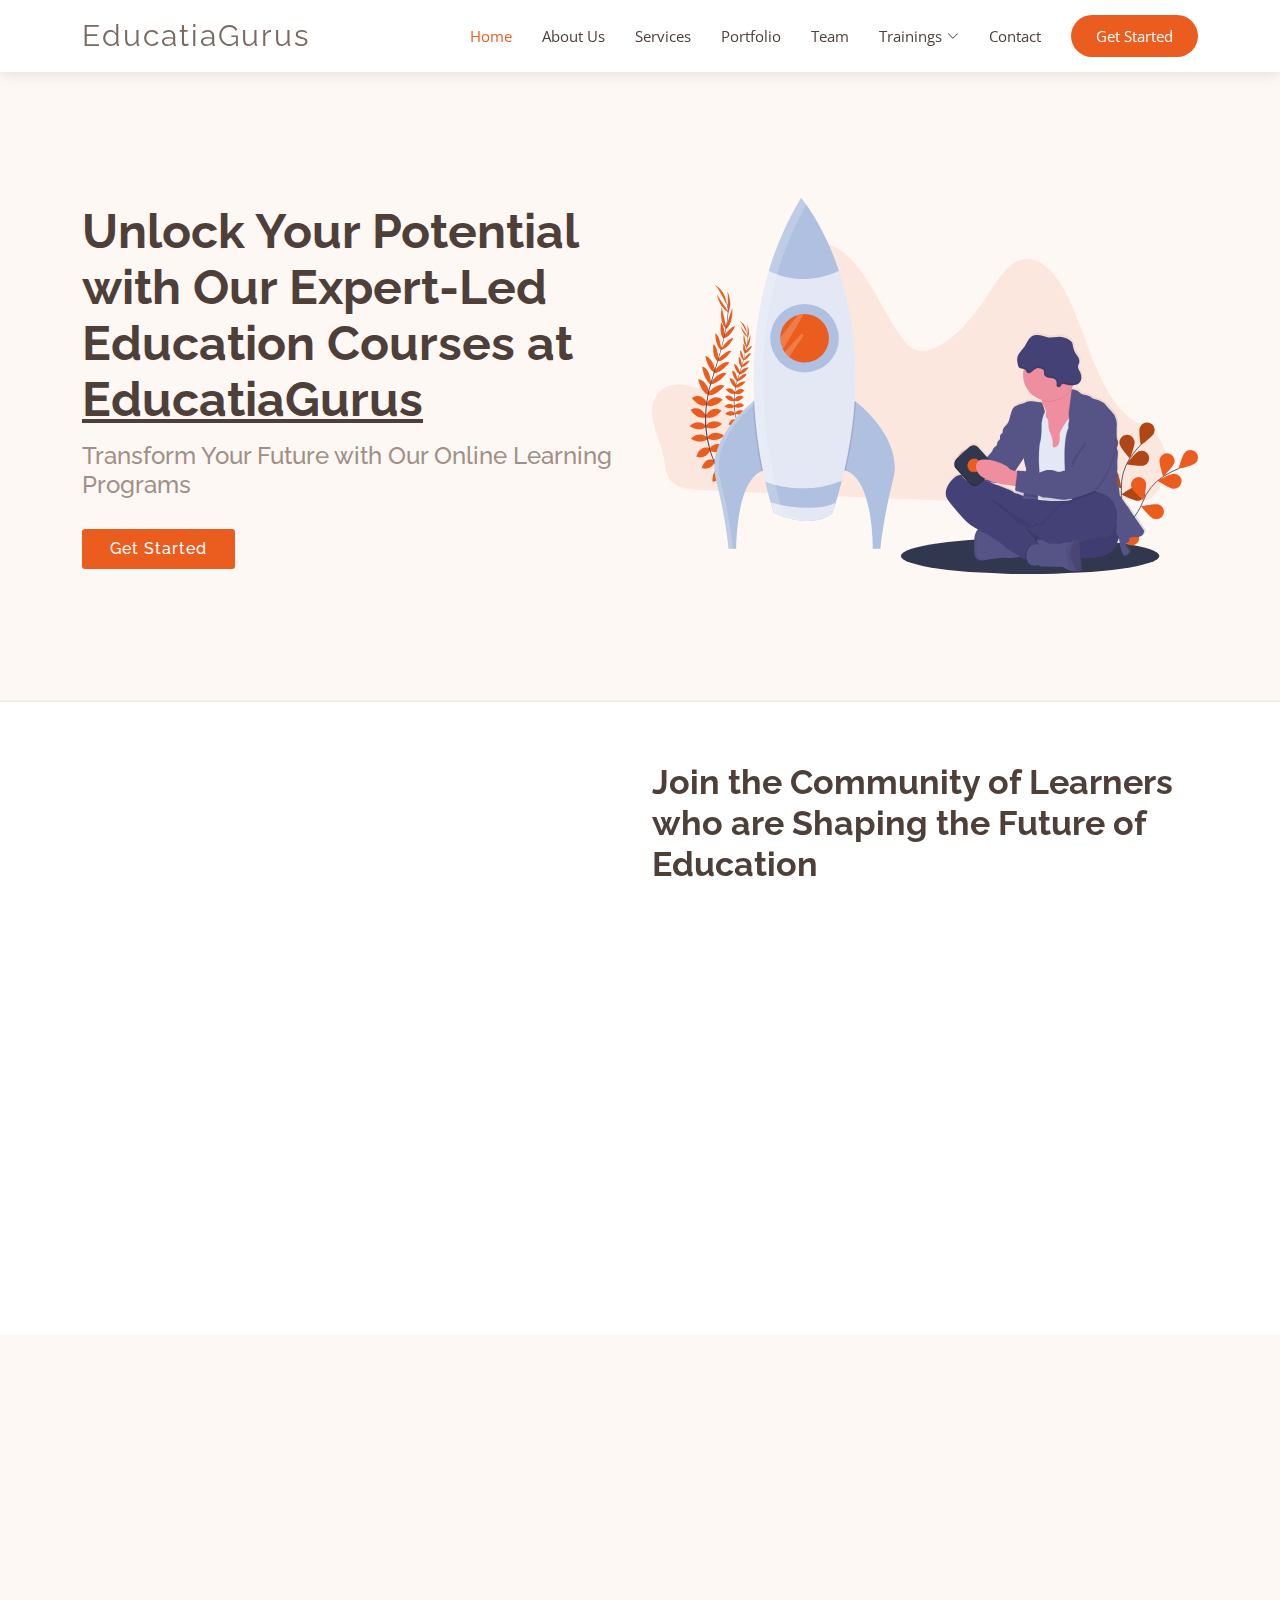
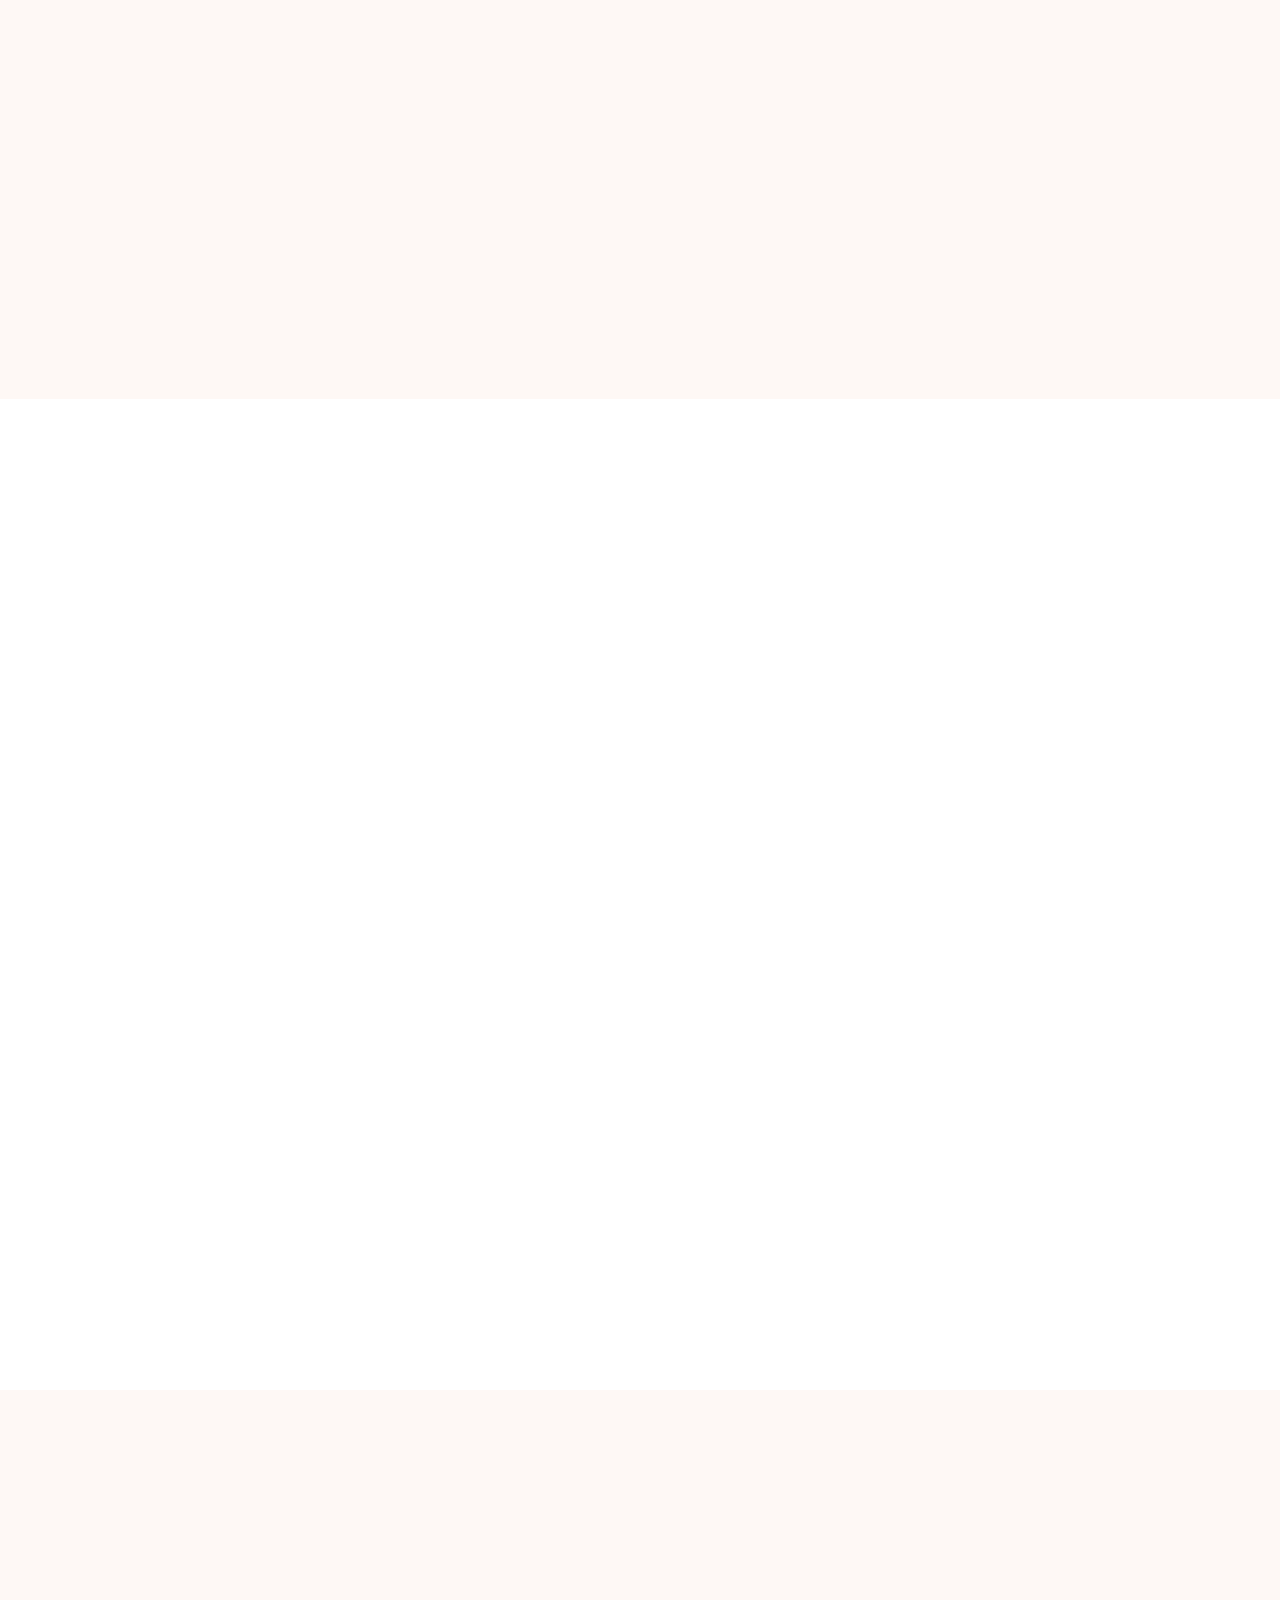
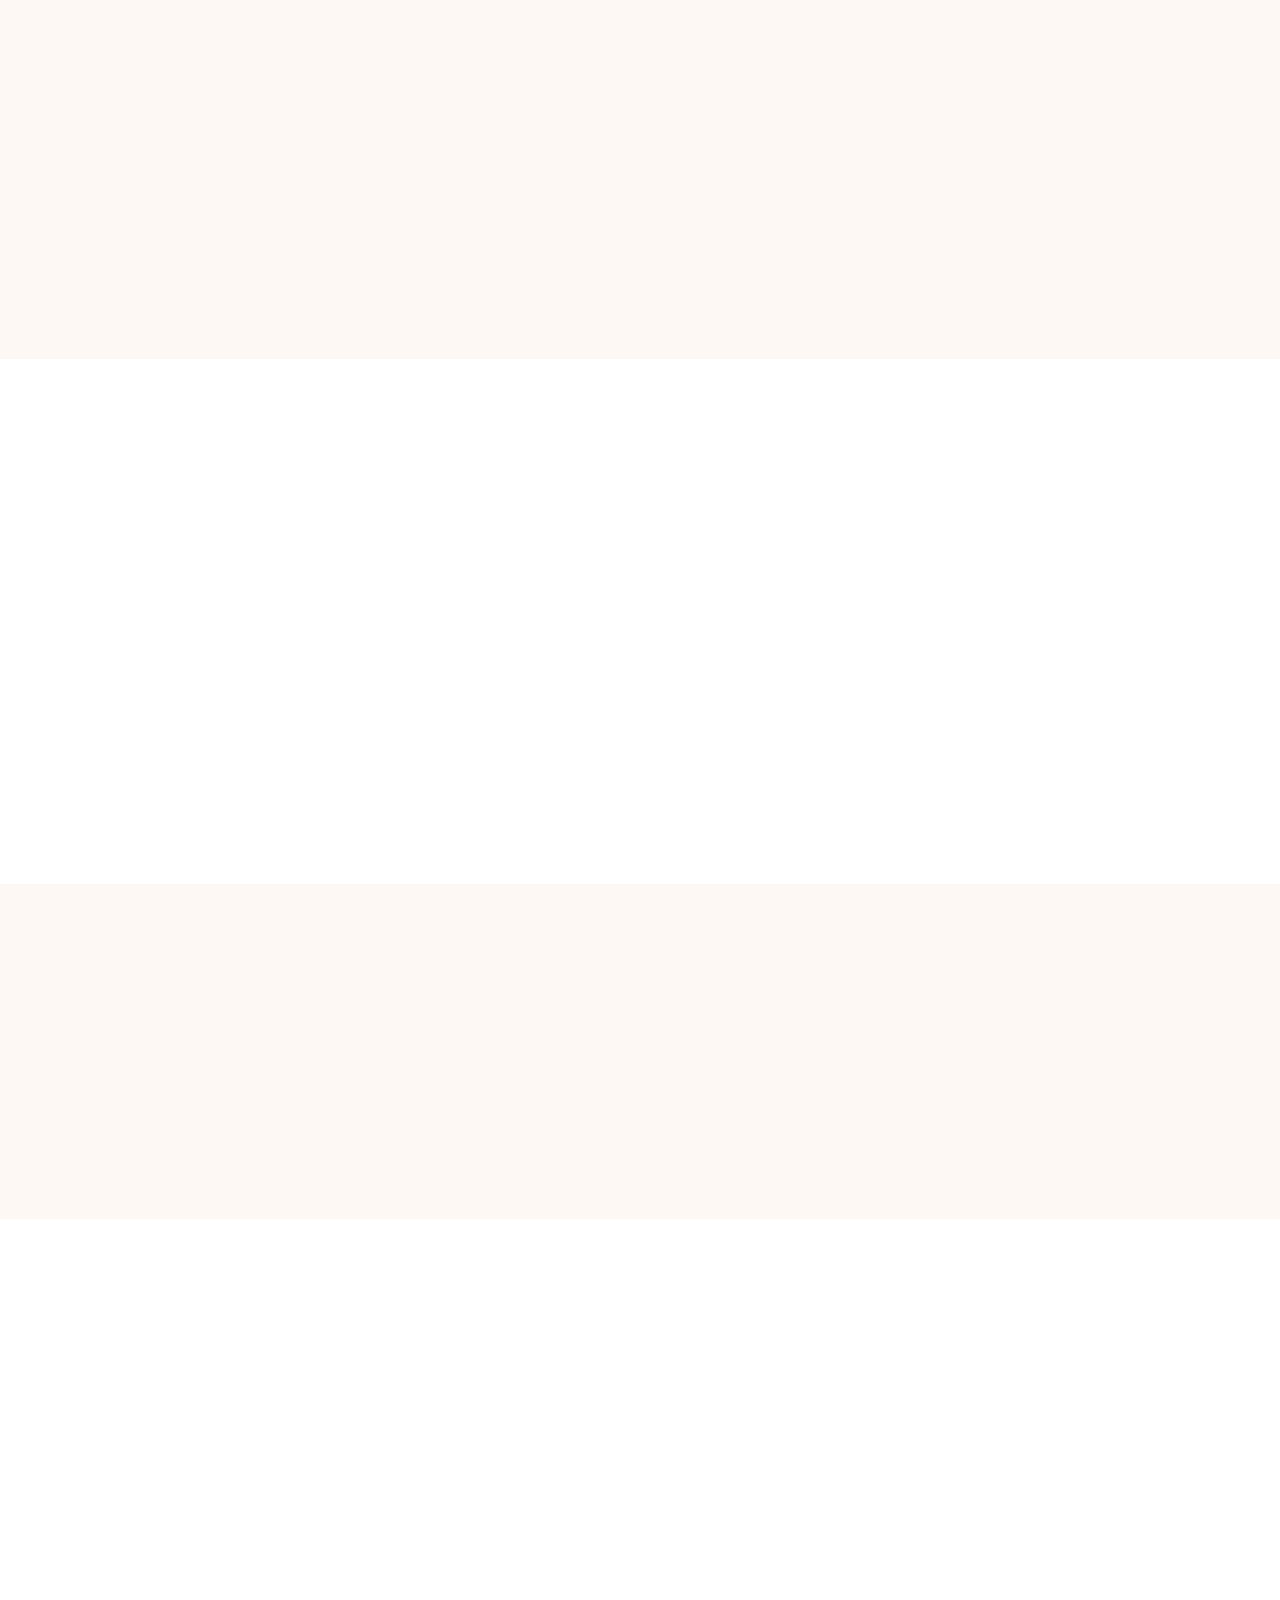
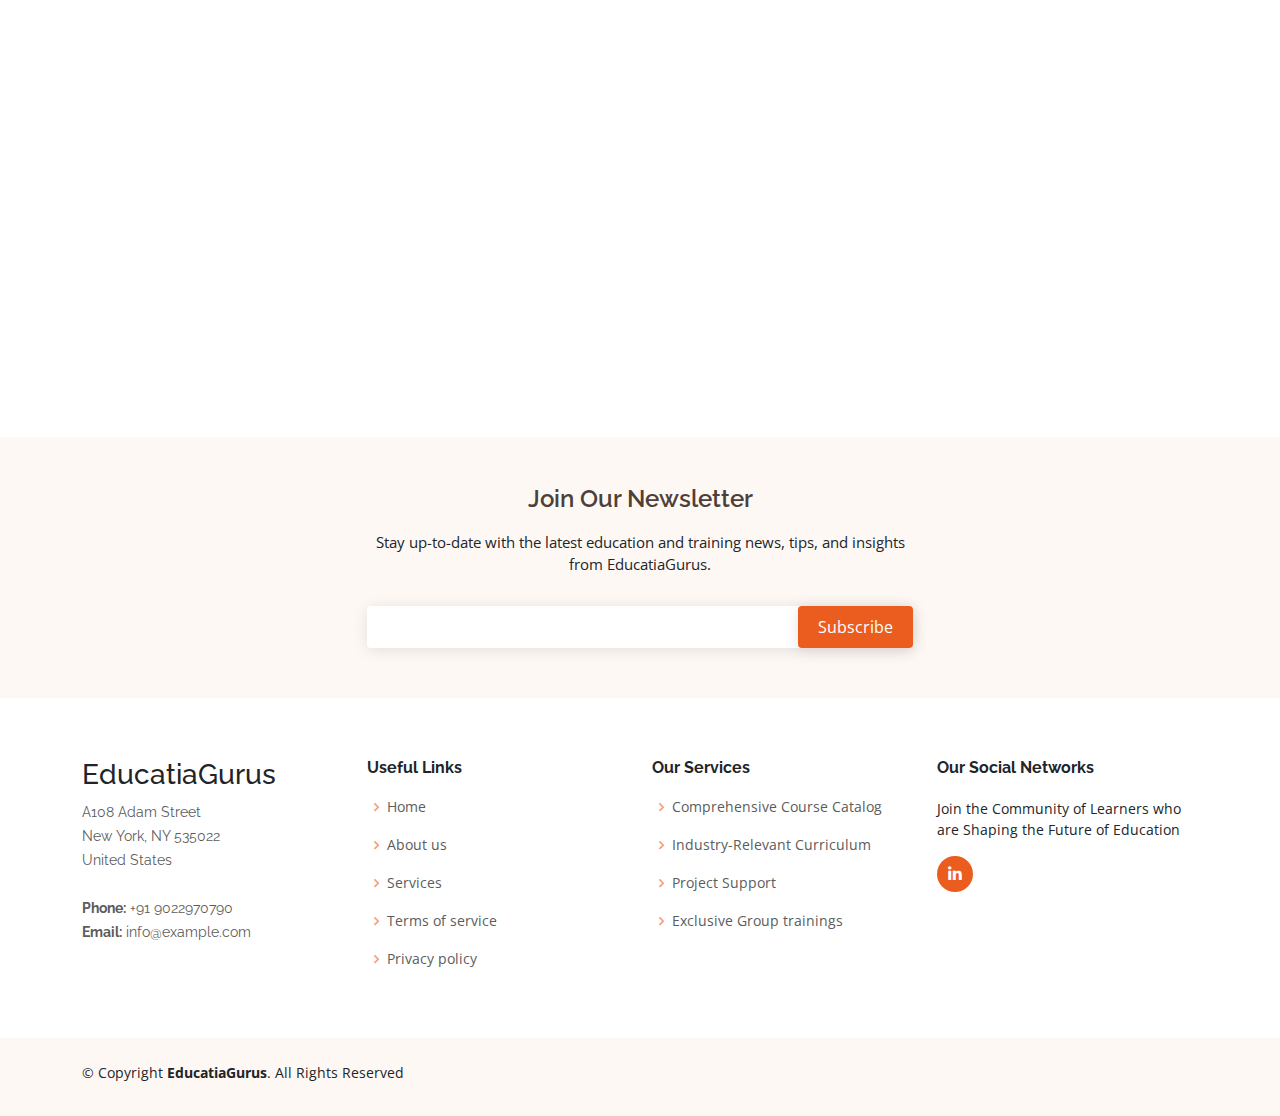
==== commit ea54d43b: "portfolio changes" ====
--- a/index.html
+++ b/index.html
@@ -185,9 +185,9 @@
           <div class="col-lg-12">
             <ul id="portfolio-flters">
               <li data-filter="*" class="filter-active">All</li>
-              <li data-filter=".filter-app">App</li>
-              <li data-filter=".filter-card">Card</li>
-              <li data-filter=".filter-web">Web</li>
+              <li data-filter=".filter-app">Web Development</li>
+              <li data-filter=".filter-card">Data Engineering</li>
+              <li data-filter=".filter-web">Dev/MLOps</li>
             </ul>
           </div>
         </div>
@@ -401,8 +401,8 @@
               <img src="assets/img/team/team-1.jpg" class="img-fluid" alt="">
               <div class="member-info">
                 <div class="member-info-content">
-                  <h4>Walter White</h4>
-                  <span>Chief Executive Officer</span>
+                  <h4>Hitesh Kumar</h4>
+                  <span>CTO</span>
                 </div>
                 <div class="social">
                   <a href=""><i class="bi bi-twitter"></i></a>
@@ -437,15 +437,15 @@
               <img src="assets/img/team/team-3.jpg" class="img-fluid" alt="">
               <div class="member-info">
                 <div class="member-info-content">
-                  <h4>William Anderson</h4>
-                  <span>CTO</span>
-                </div>
-                <div class="social">
+                  <h4>Praveen Mor</h4>
+                  <span>Chief Executive Officer</span>
+                </div>
+                <!-- <div class="social">
                   <a href=""><i class="bi bi-twitter"></i></a>
                   <a href=""><i class="bi bi-facebook"></i></a>
                   <a href=""><i class="bi bi-instagram"></i></a>
                   <a href=""><i class="bi bi-linkedin"></i></a>
-                </div>
+                </div> -->
               </div>
             </div>
           </div>
@@ -455,8 +455,8 @@
               <img src="assets/img/team/team-4.jpg" class="img-fluid" alt="">
               <div class="member-info">
                 <div class="member-info-content">
-                  <h4>Amanda Jepson</h4>
-                  <span>Accountant</span>
+                  <h4>Bharat Bhatia</h4>
+                  <span>Technical Lead</span>
                 </div>
                 <div class="social">
                   <a href=""><i class="bi bi-twitter"></i></a>
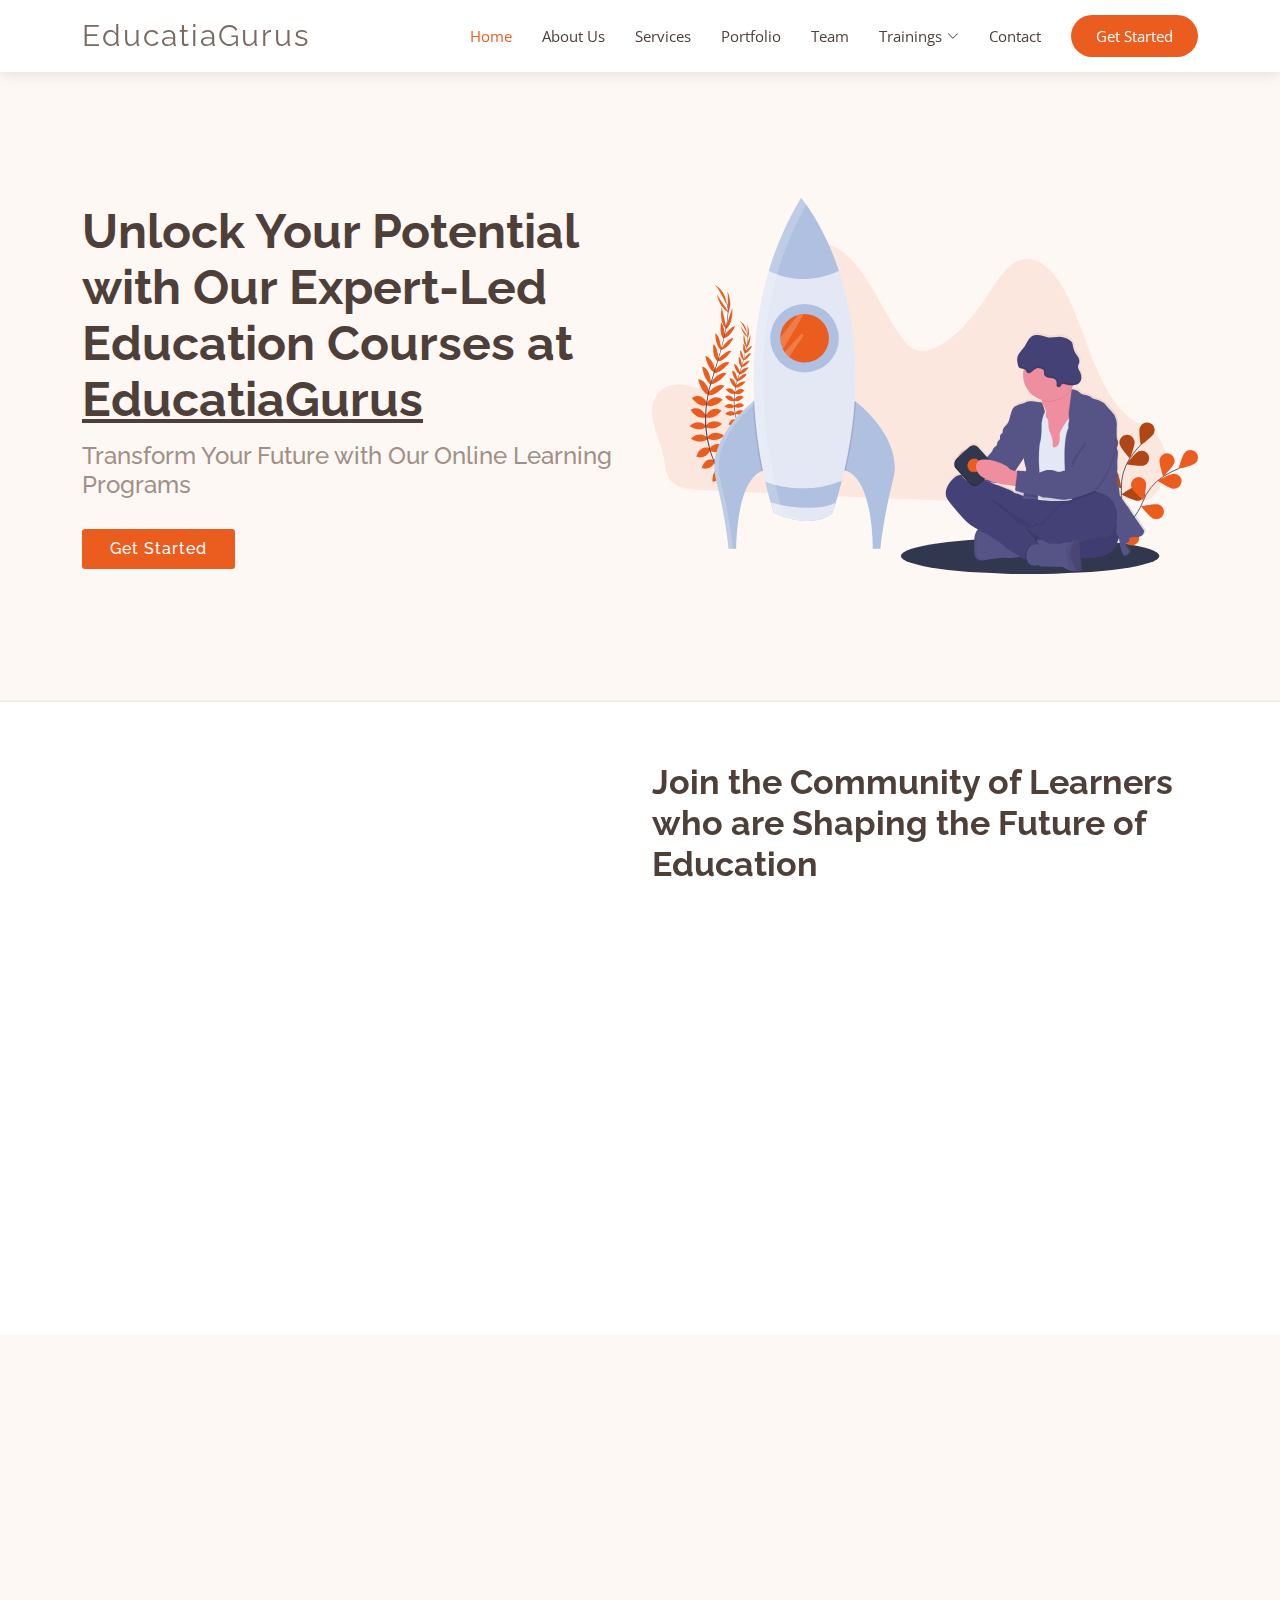
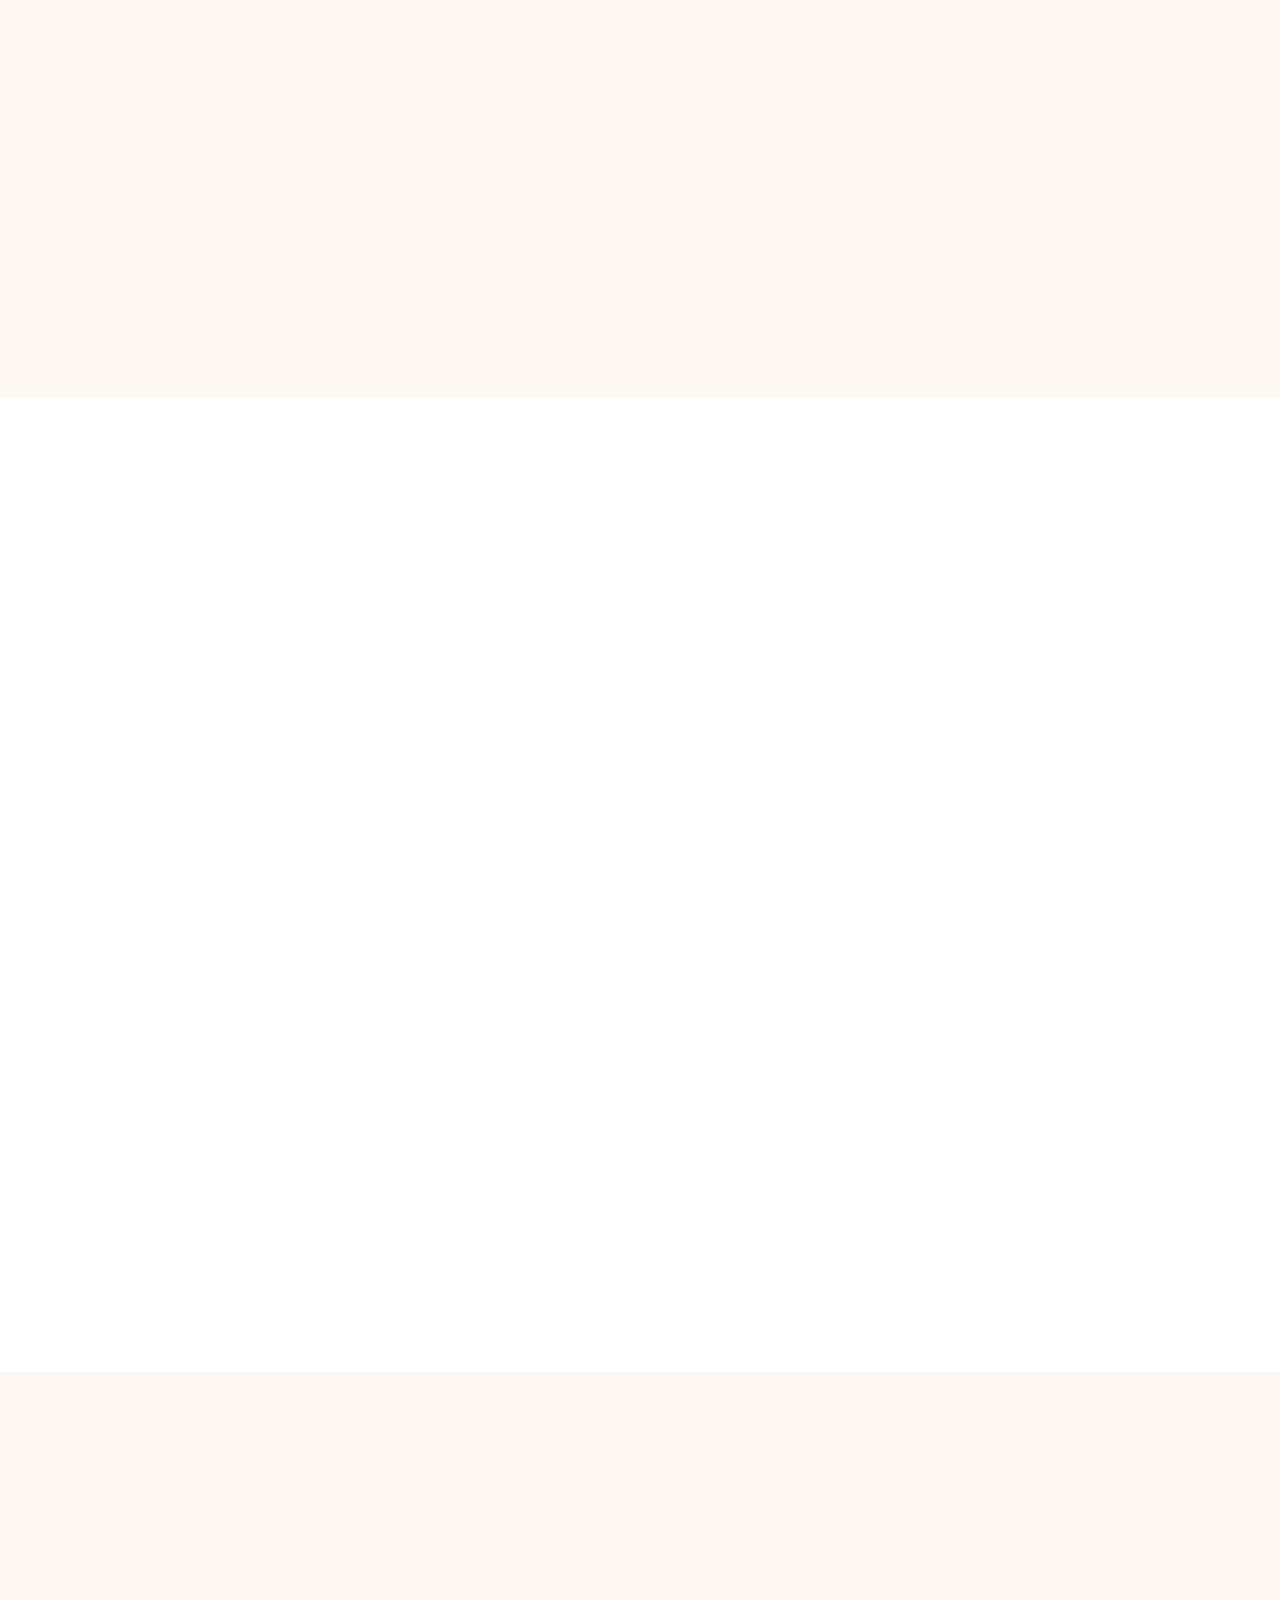
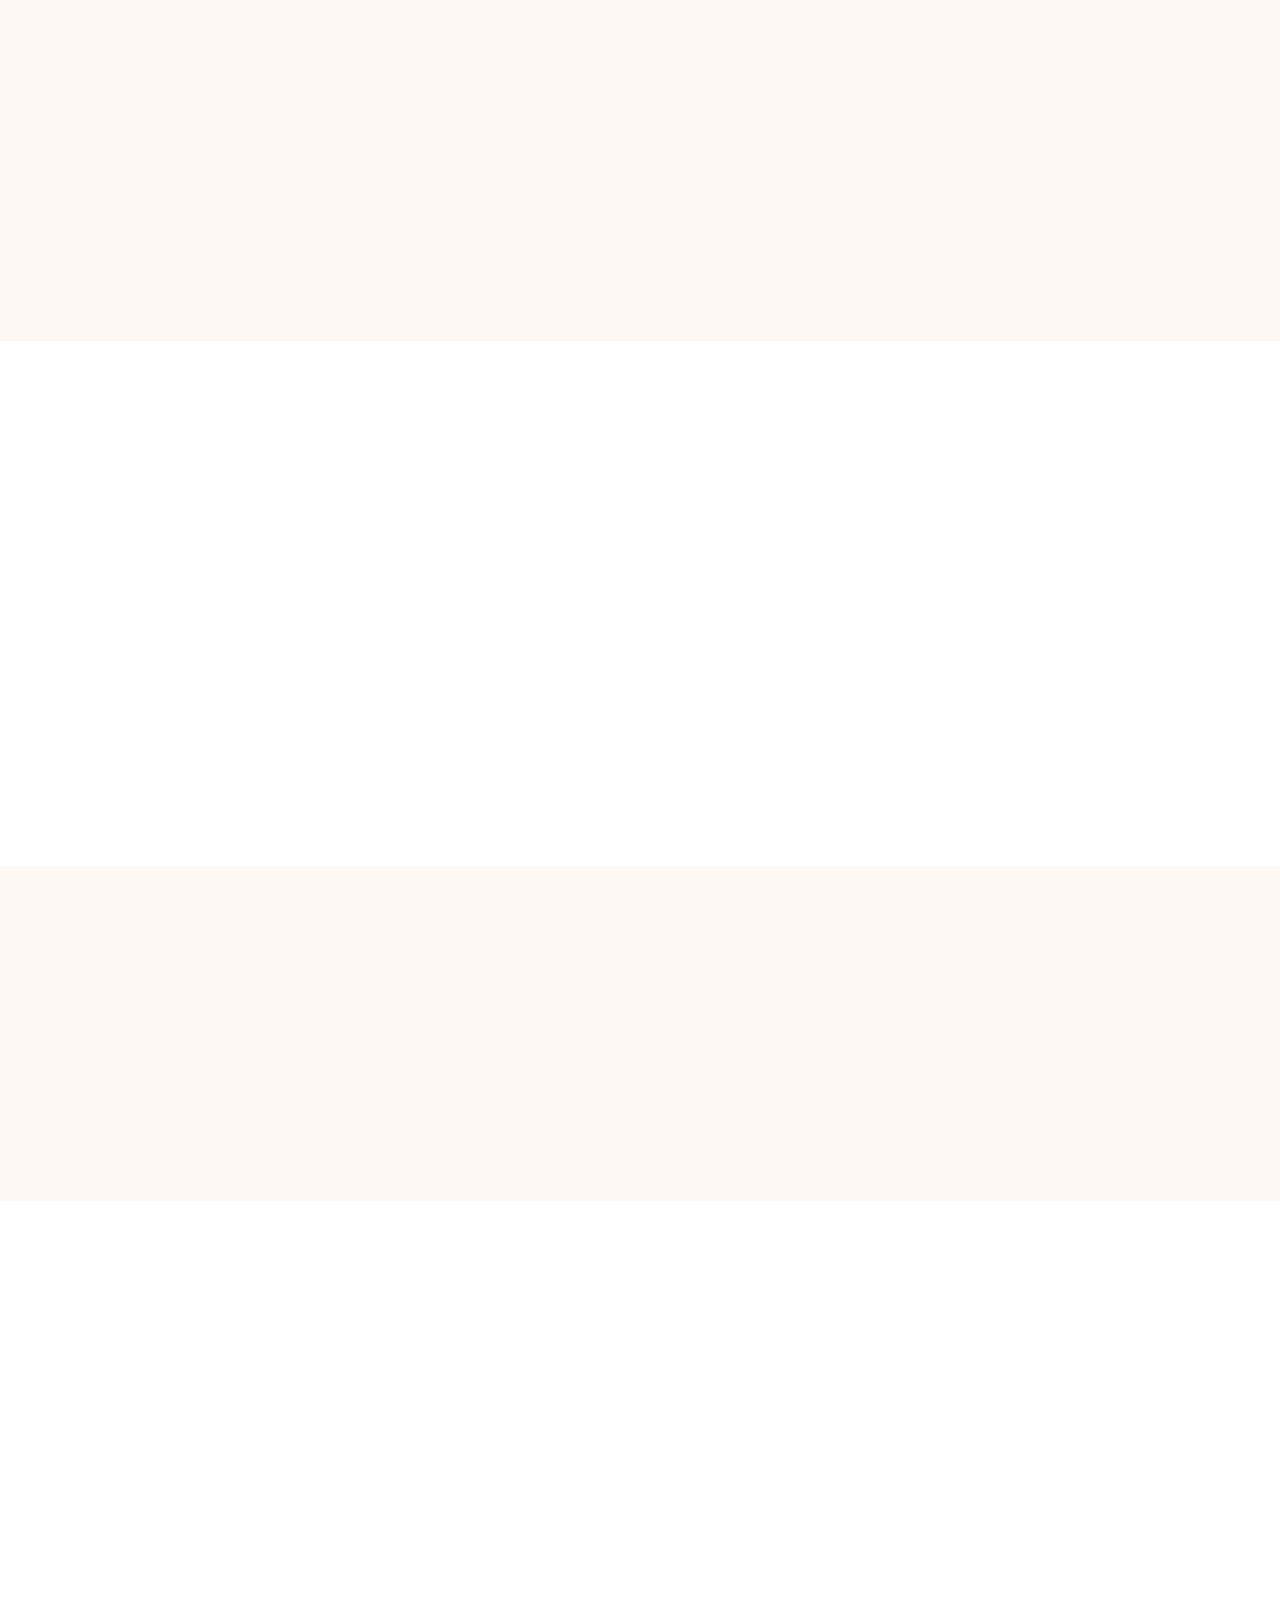
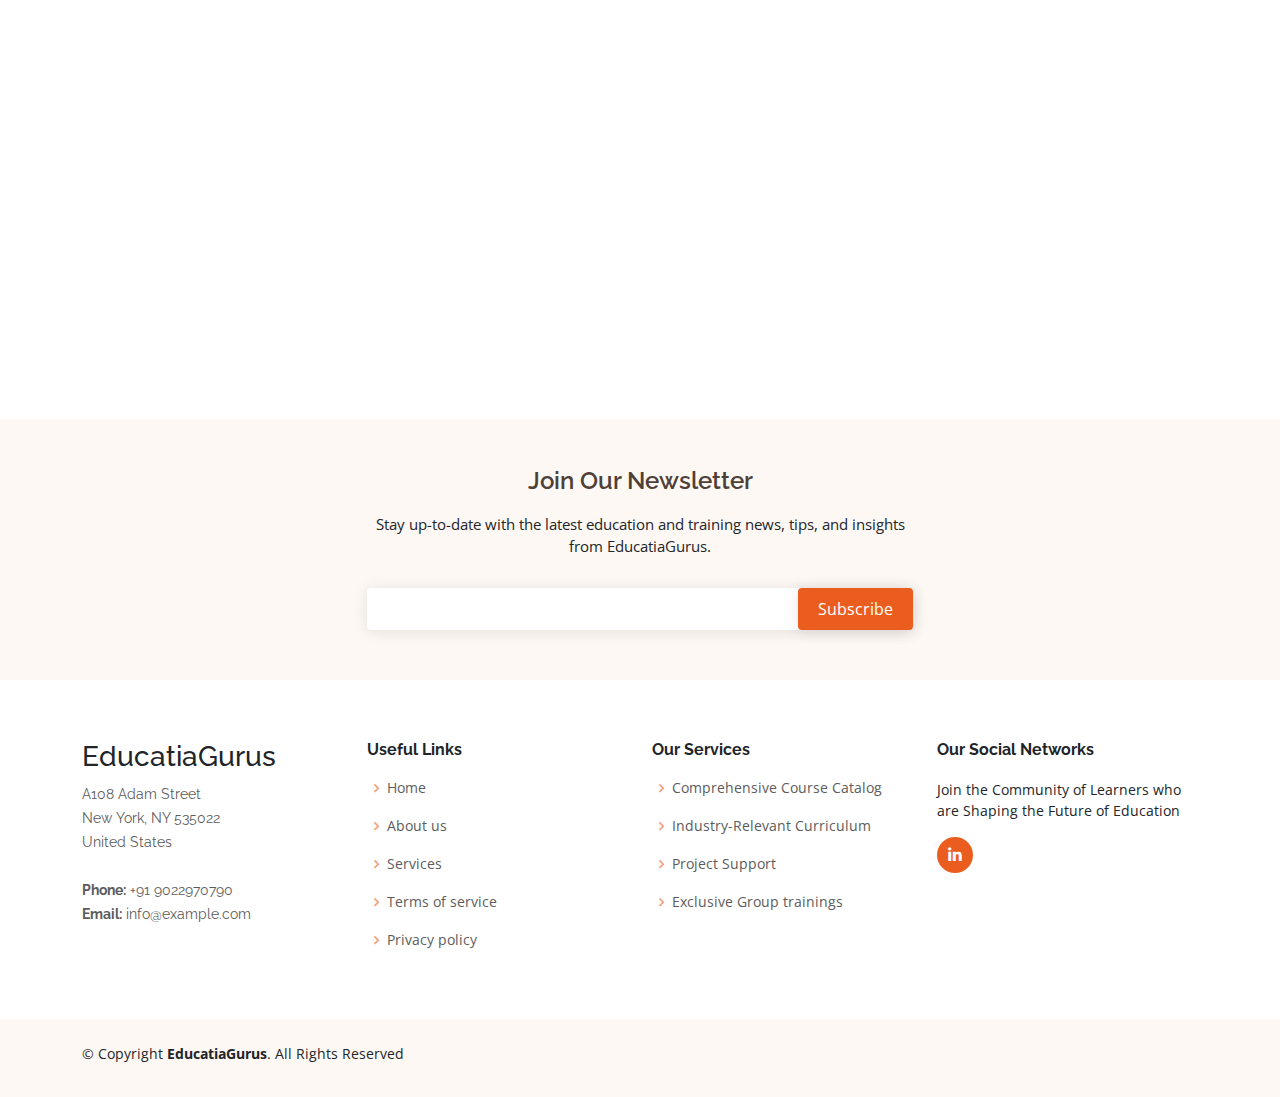
==== commit e68c442b: "added JS version of portfolio for easy modification" ====
--- a/index.html
+++ b/index.html
@@ -194,132 +194,6 @@
 
         <div class="row portfolio-container" data-aos="fade-up" data-aos-delay="200">
 
-          <div class="col-lg-4 col-md-6 portfolio-item filter-app">
-            <div class="portfolio-wrap">
-              <img src="assets/img/portfolio/portfolio-1.jpg" class="img-fluid" alt="">
-              <div class="portfolio-links">
-                <a href="assets/img/portfolio/portfolio-1.jpg" data-gallery="portfolioGallery" class="portfolio-lightbox" title="App 1"><i class="bi bi-plus"></i></a>
-                <a href="portfolio-details.html" title="More Details"><i class="bi bi-link"></i></a>
-              </div>
-              <div class="portfolio-info">
-                <h4>App 1</h4>
-                <p>App</p>
-              </div>
-            </div>
-          </div>
-
-          <div class="col-lg-4 col-md-6 portfolio-item filter-web">
-            <div class="portfolio-wrap">
-              <img src="assets/img/portfolio/portfolio-2.jpg" class="img-fluid" alt="">
-              <div class="portfolio-links">
-                <a href="assets/img/portfolio/portfolio-2.jpg" data-gallery="portfolioGallery" class="portfolio-lightbox" title="Web 3"><i class="bi bi-plus"></i></a>
-                <a href="portfolio-details.html" title="More Details"><i class="bi bi-link"></i></a>
-              </div>
-              <div class="portfolio-info">
-                <h4>Web 3</h4>
-                <p>Web</p>
-              </div>
-            </div>
-          </div>
-
-          <div class="col-lg-4 col-md-6 portfolio-item filter-app">
-            <div class="portfolio-wrap">
-              <img src="assets/img/portfolio/portfolio-3.jpg" class="img-fluid" alt="">
-              <div class="portfolio-links">
-                <a href="assets/img/portfolio/portfolio-3.jpg" data-gallery="portfolioGallery" class="portfolio-lightbox" title="App 2"><i class="bi bi-plus"></i></a>
-                <a href="portfolio-details.html" title="More Details"><i class="bi bi-link"></i></a>
-              </div>
-              <div class="portfolio-info">
-                <h4>App 2</h4>
-                <p>App</p>
-              </div>
-            </div>
-          </div>
-
-          <div class="col-lg-4 col-md-6 portfolio-item filter-card">
-            <div class="portfolio-wrap">
-              <img src="assets/img/portfolio/portfolio-4.jpg" class="img-fluid" alt="">
-              <div class="portfolio-links">
-                <a href="assets/img/portfolio/portfolio-4.jpg" data-gallery="portfolioGallery" class="portfolio-lightbox" title="Card 2"><i class="bi bi-plus"></i></a>
-                <a href="portfolio-details.html" title="More Details"><i class="bi bi-link"></i></a>
-              </div>
-              <div class="portfolio-info">
-                <h4>Card 2</h4>
-                <p>Card</p>
-              </div>
-            </div>
-          </div>
-
-          <div class="col-lg-4 col-md-6 portfolio-item filter-web">
-            <div class="portfolio-wrap">
-              <img src="assets/img/portfolio/portfolio-5.jpg" class="img-fluid" alt="">
-              <div class="portfolio-links">
-                <a href="assets/img/portfolio/portfolio-5.jpg" data-gallery="portfolioGallery" class="portfolio-lightbox" title="Web 2"><i class="bi bi-plus"></i></a>
-                <a href="portfolio-details.html" title="More Details"><i class="bi bi-link"></i></a>
-              </div>
-              <div class="portfolio-info">
-                <h4>Web 2</h4>
-                <p>Web</p>
-              </div>
-            </div>
-          </div>
-
-          <div class="col-lg-4 col-md-6 portfolio-item filter-app">
-            <div class="portfolio-wrap">
-              <img src="assets/img/portfolio/portfolio-6.jpg" class="img-fluid" alt="">
-              <div class="portfolio-links">
-                <a href="assets/img/portfolio/portfolio-6.jpg" data-gallery="portfolioGallery" class="portfolio-lightbox" title="App 3"><i class="bi bi-plus"></i></a>
-                <a href="portfolio-details.html" title="More Details"><i class="bi bi-link"></i></a>
-              </div>
-              <div class="portfolio-info">
-                <h4>App 3</h4>
-                <p>App</p>
-              </div>
-            </div>
-          </div>
-
-          <div class="col-lg-4 col-md-6 portfolio-item filter-card">
-            <div class="portfolio-wrap">
-              <img src="assets/img/portfolio/portfolio-7.jpg" class="img-fluid" alt="">
-              <div class="portfolio-links">
-                <a href="assets/img/portfolio/portfolio-7.jpg" data-gallery="portfolioGallery" class="portfolio-lightbox" title="Card 1"><i class="bi bi-plus"></i></a>
-                <a href="portfolio-details.html" title="More Details"><i class="bi bi-link"></i></a>
-              </div>
-              <div class="portfolio-info">
-                <h4>Card 1</h4>
-                <p>Card</p>
-              </div>
-            </div>
-          </div>
-
-          <div class="col-lg-4 col-md-6 portfolio-item filter-card">
-            <div class="portfolio-wrap">
-              <img src="assets/img/portfolio/portfolio-8.jpg" class="img-fluid" alt="">
-              <div class="portfolio-links">
-                <a href="assets/img/portfolio/portfolio-8.jpg" data-gallery="portfolioGallery" class="portfolio-lightbox" title="Card 3"><i class="bi bi-plus"></i></a>
-                <a href="portfolio-details.html" title="More Details"><i class="bi bi-link"></i></a>
-              </div>
-              <div class="portfolio-info">
-                <h4>Card 3</h4>
-                <p>Card</p>
-              </div>
-            </div>
-          </div>
-
-          <div class="col-lg-4 col-md-6 portfolio-item filter-web">
-            <div class="portfolio-wrap">
-              <img src="assets/img/portfolio/portfolio-9.jpg" class="img-fluid" alt="">
-              <div class="portfolio-links">
-                <a href="assets/img/portfolio/portfolio-9.jpg" data-gallery="portfolioGallery" class="portfolio-lightbox" title="Web 3"><i class="bi bi-plus"></i></a>
-                <a href="portfolio-details.html" title="More Details"><i class="bi bi-link"></i></a>
-              </div>
-              <div class="portfolio-info">
-                <h4>Web 3</h4>
-                <p>Web</p>
-              </div>
-            </div>
-          </div>
-
         </div>
 
       </div>
@@ -416,10 +290,10 @@
 
           <div class="col-xl-3 col-lg-4 col-md-6" data-aos="zoom-in" data-aos-delay="200">
             <div class="member">
-              <img src="assets/img/team/team-2.jpg" class="img-fluid" alt="">
+              <!-- <img src="assets/img/team/team-2.jpg" class="img-fluid" alt=""> -->
               <div class="member-info">
                 <div class="member-info-content">
-                  <h4>Sarah Jhonson</h4>
+                  <h4>Bharat Bhatia</h4>
                   <span>Product Manager</span>
                 </div>
                 <div class="social">
@@ -437,7 +311,7 @@
               <img src="assets/img/team/team-3.jpg" class="img-fluid" alt="">
               <div class="member-info">
                 <div class="member-info-content">
-                  <h4>Praveen Mor</h4>
+                  <h4>Robin</h4>
                   <span>Chief Executive Officer</span>
                 </div>
                 <!-- <div class="social">
@@ -452,7 +326,7 @@
 
           <div class="col-xl-3 col-lg-4 col-md-6" data-aos="zoom-in" data-aos-delay="400">
             <div class="member">
-              <img src="assets/img/team/team-4.jpg" class="img-fluid" alt="">
+              <!-- <img src="assets/img/team/team-4.jpg" class="img-fluid" alt=""> -->
               <div class="member-info">
                 <div class="member-info-content">
                   <h4>Bharat Bhatia</h4>
@@ -660,7 +534,97 @@
   
   <!-- Template Main JS File -->
   <script src="assets/js/main.js"></script>
-  
+
+  <script>
+            const portfolioItems = [
+                {
+                  filter: "app",
+                  imgSrc: "assets/img/portfolio/portfolio-1.jpg",
+                  title: "App 1",
+                  category: "App",
+                  gallerySrc: "assets/img/portfolio/portfolio-1.jpg",
+                  galleryTitle: "App 1",
+                  moreDetailsHref: "porfolios/portfolio-java-training.html"
+                },
+                {
+                  filter: "web",
+                  imgSrc: "assets/img/portfolio/portfolio-2.jpg",
+                  title: "Web 3",
+                  category: "Web",
+                  gallerySrc: "assets/img/portfolio/portfolio-2.jpg",
+                  galleryTitle: "Web 3",
+                  moreDetailsHref: "porfolios/portfolio-details.html"
+                },
+                {
+                  filter: "app",
+                  imgSrc: "assets/img/portfolio/portfolio-3.jpg",
+                  title: "App 2",
+                  category: "App",
+                  gallerySrc: "assets/img/portfolio/portfolio-3.jpg",
+                  galleryTitle: "App 2",
+                  moreDetailsHref: "porfolios/portfolio-salesforce.html"
+                },
+                {
+                  filter: "card",
+                  imgSrc: "assets/img/portfolio/portfolio-4.jpg",
+                  title: "Card 2",
+                  category: "Card",
+                  gallerySrc: "assets/img/portfolio/portfolio-4.jpg",
+                  galleryTitle: "Card 2",
+                  moreDetailsHref: "porfolios/portfolio-data-engineering.html"
+                },
+                {
+                  filter: "web",
+                  imgSrc: "assets/img/portfolio/portfolio-5.jpg",
+                  title: "Web 2",
+                  category: "Web",
+                  gallerySrc: "assets/img/portfolio/portfolio-5.jpg",
+                  galleryTitle: "Web 2",
+                  moreDetailsHref: "porfolios/portfolio-details.html"
+                },
+                {
+                  filter: "app",
+                  imgSrc: "assets/img/portfolio/portfolio-6.jpg",
+                  title: "App 3",
+                  category: "App",
+                  gallerySrc: "assets/img/portfolio/portfolio-6.jpg",
+                  galleryTitle: "App 3",
+                  moreDetailsHref: "porfolios/portfolio-details.html"
+                },
+                {
+                  filter: "card",
+                  imgSrc: "assets/img/portfolio/portfolio-7.jpg",
+                  title: "Card 1",
+                  category: "Card",
+                  gallerySrc: "assets/img/portfolio/portfolio-7.jpg",
+                  galleryTitle: "Card 1",
+                  moreDetailsHref: "porfolios/portfolio-details.html"
+                }
+              ];
+
+              const portfolioSection = document.querySelector(".portfolio-container");
+              const portfolioItemsHtml = portfolioItems.map(item => `
+        <div class="col-lg-4 col-md-6 portfolio-item filter-${item.filter}">
+          <div class="portfolio-wrap">
+            <img src="${item.imgSrc}" class="img-fluid" alt="">
+              <div class="portfolio-links">
+                <a href="${item.gallerySrc}" data-gallery="portfolioGallery" class="portfolio-lightbox" title="${item.galleryTitle}"><i class="bi bi-plus"></i></a>
+                <a href="${item.moreDetailsHref}" title="More Details"><i class="bi bi-link"></i></a>
+              </div>
+              <div class="portfolio-info">
+                <h4>${item.title}</h4>
+                <p>${item.category}</p>
+              </div>
+          </div>
+        </div>
+  `).join("");
+
+              portfolioSection.innerHTML = portfolioItemsHtml;
+
+              console.log("anything is possible")
+
+  </script>
+
   </body>
   
   </html>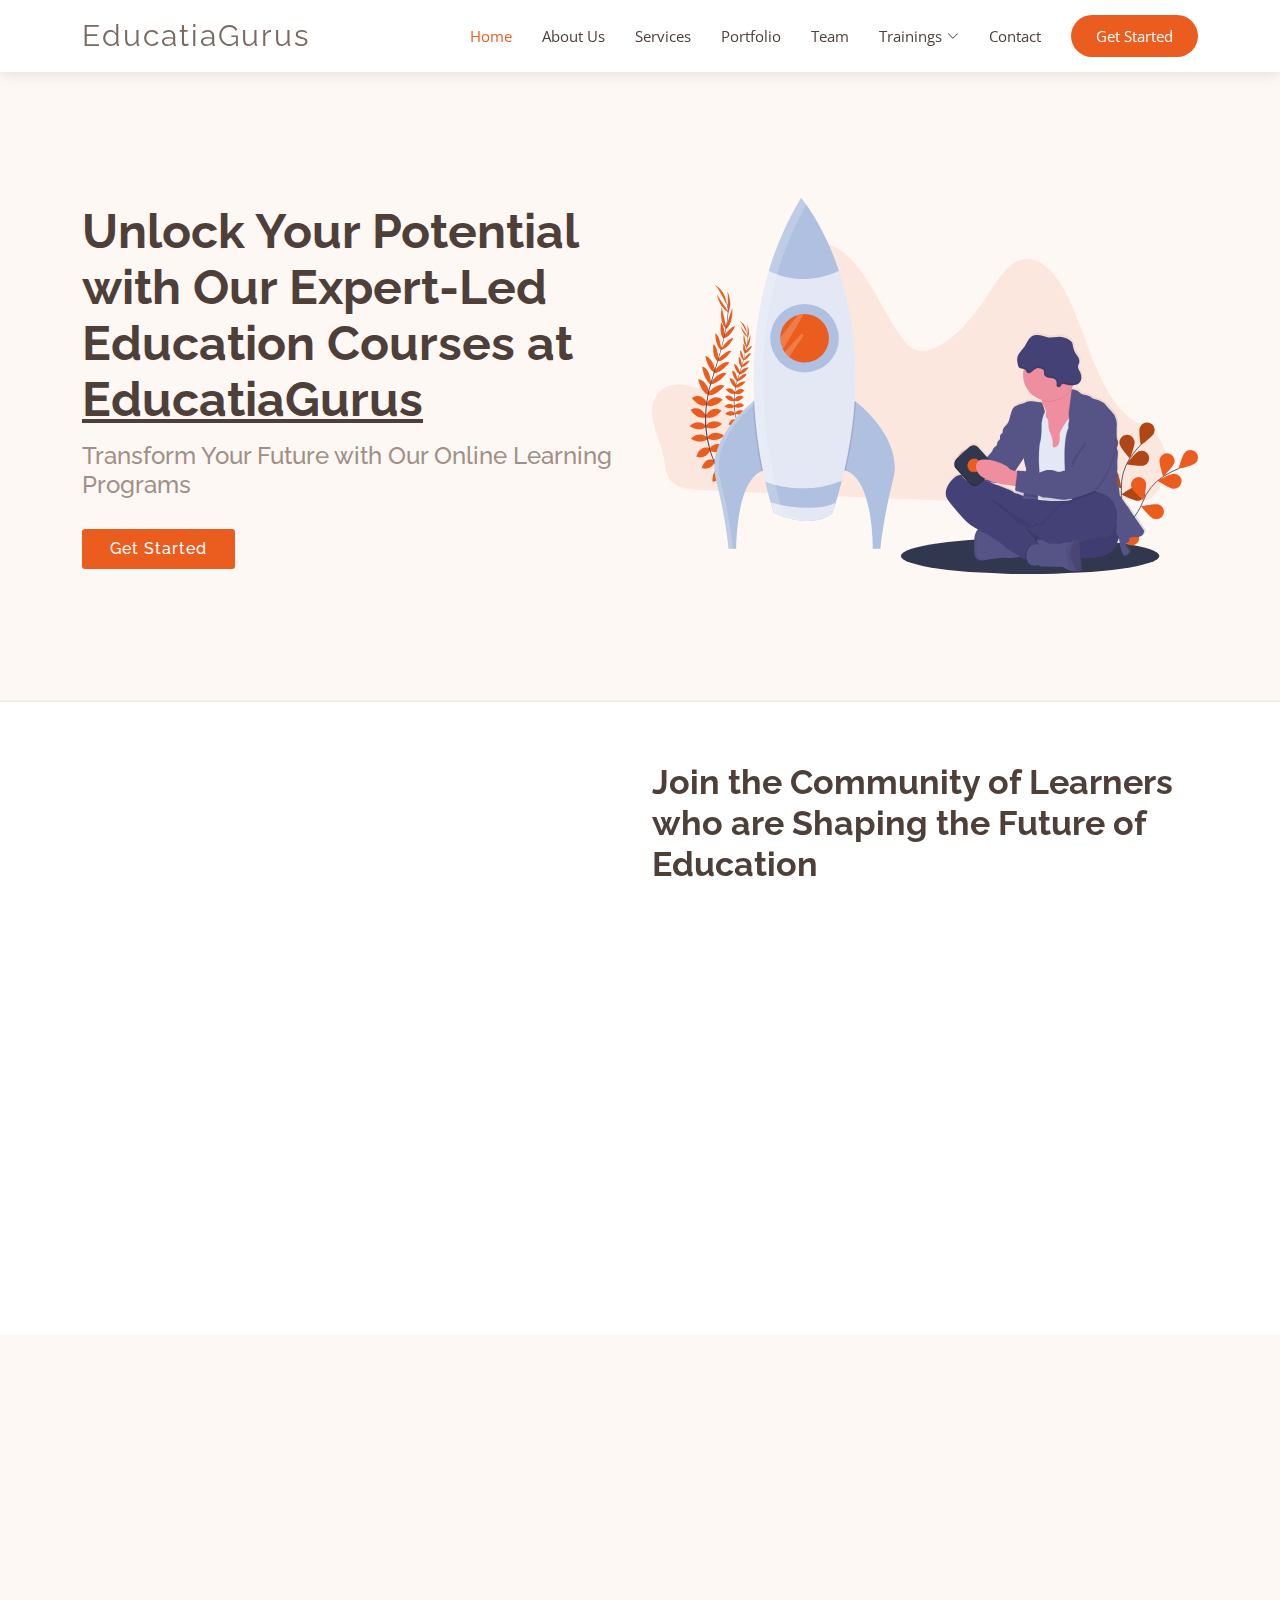
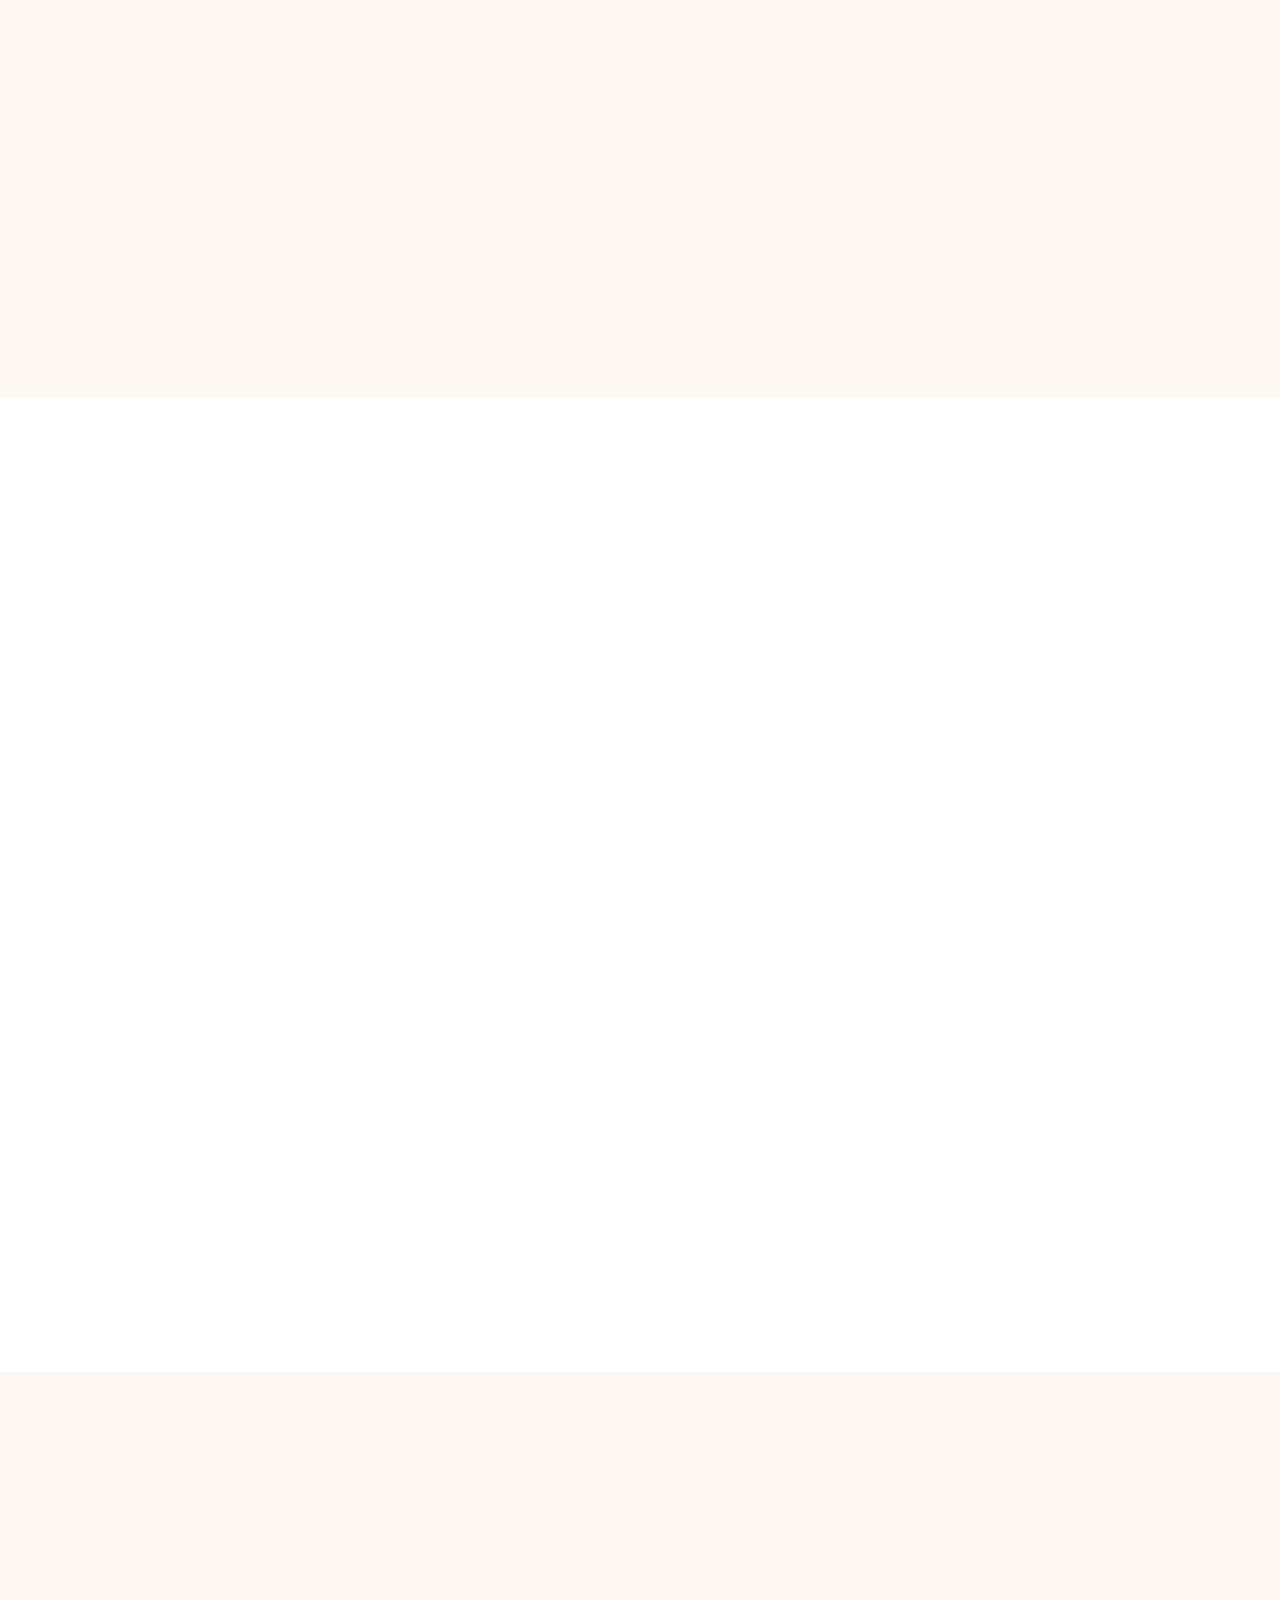
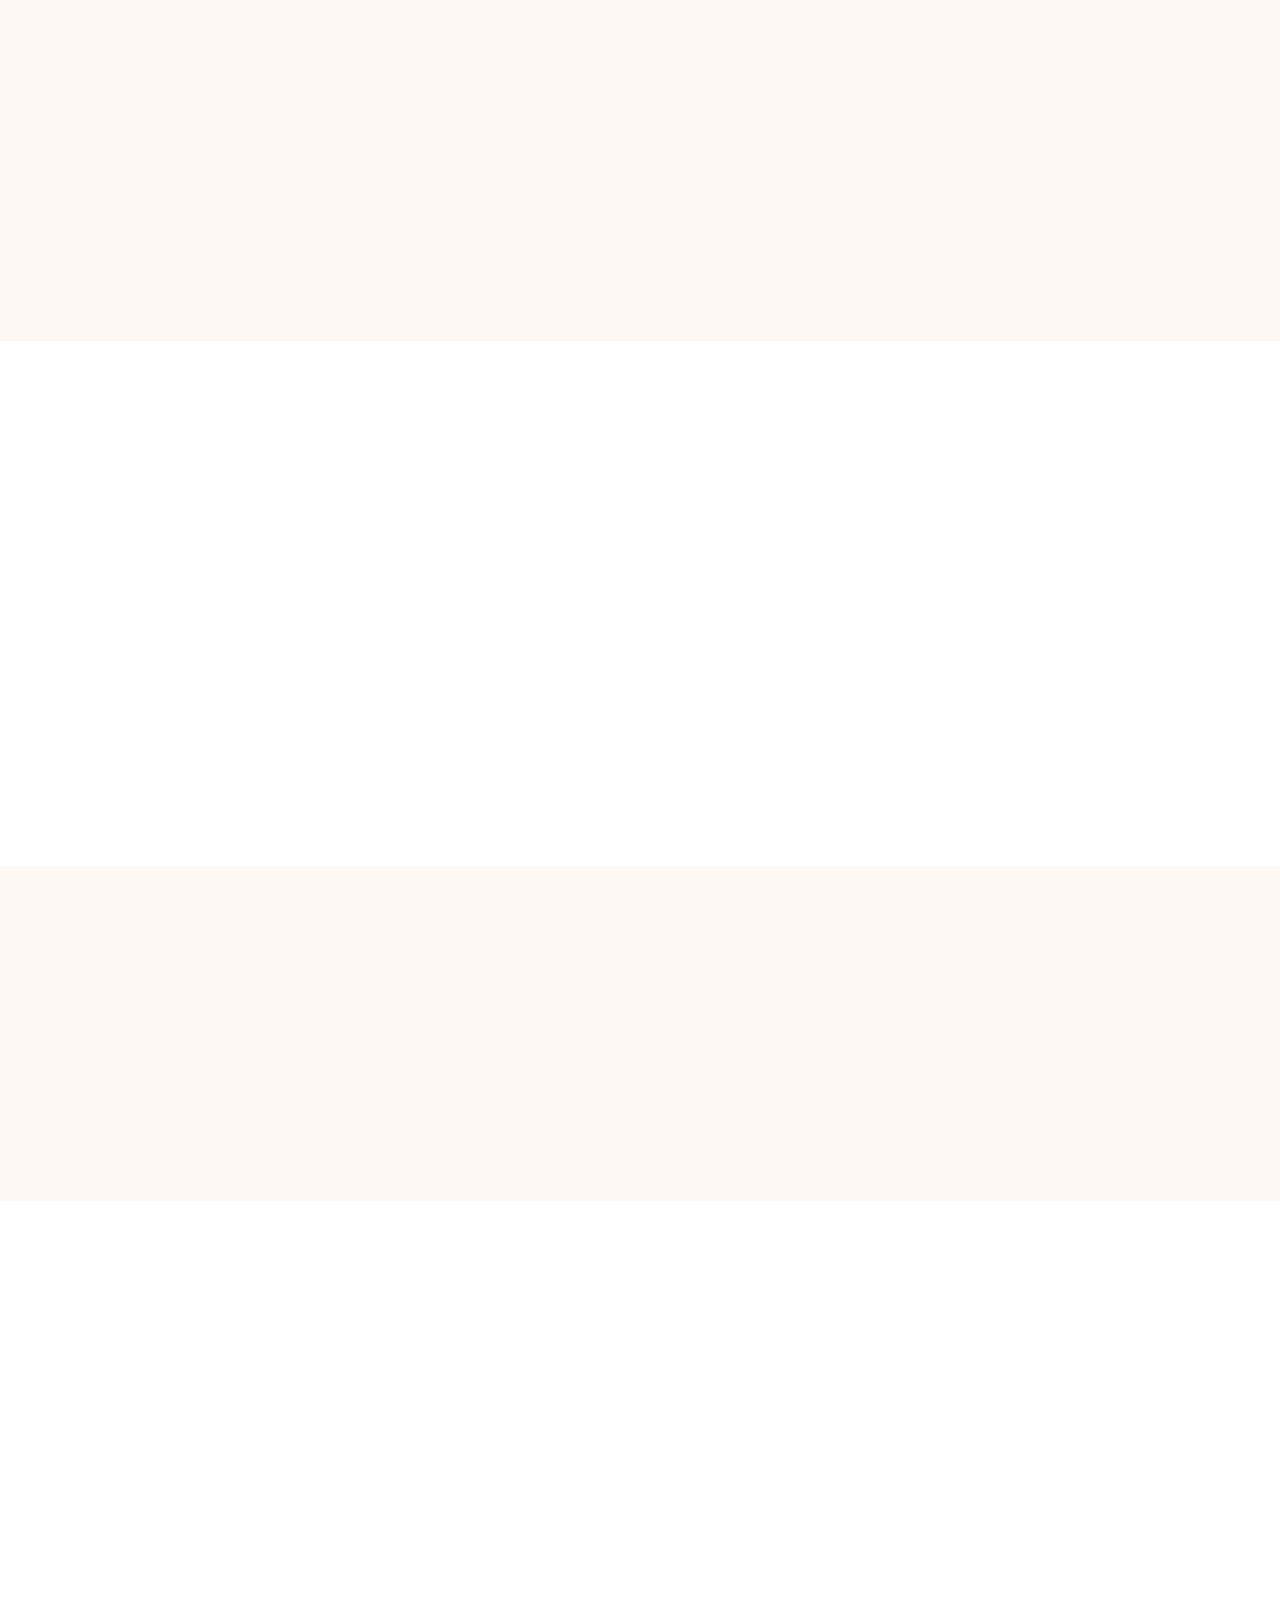
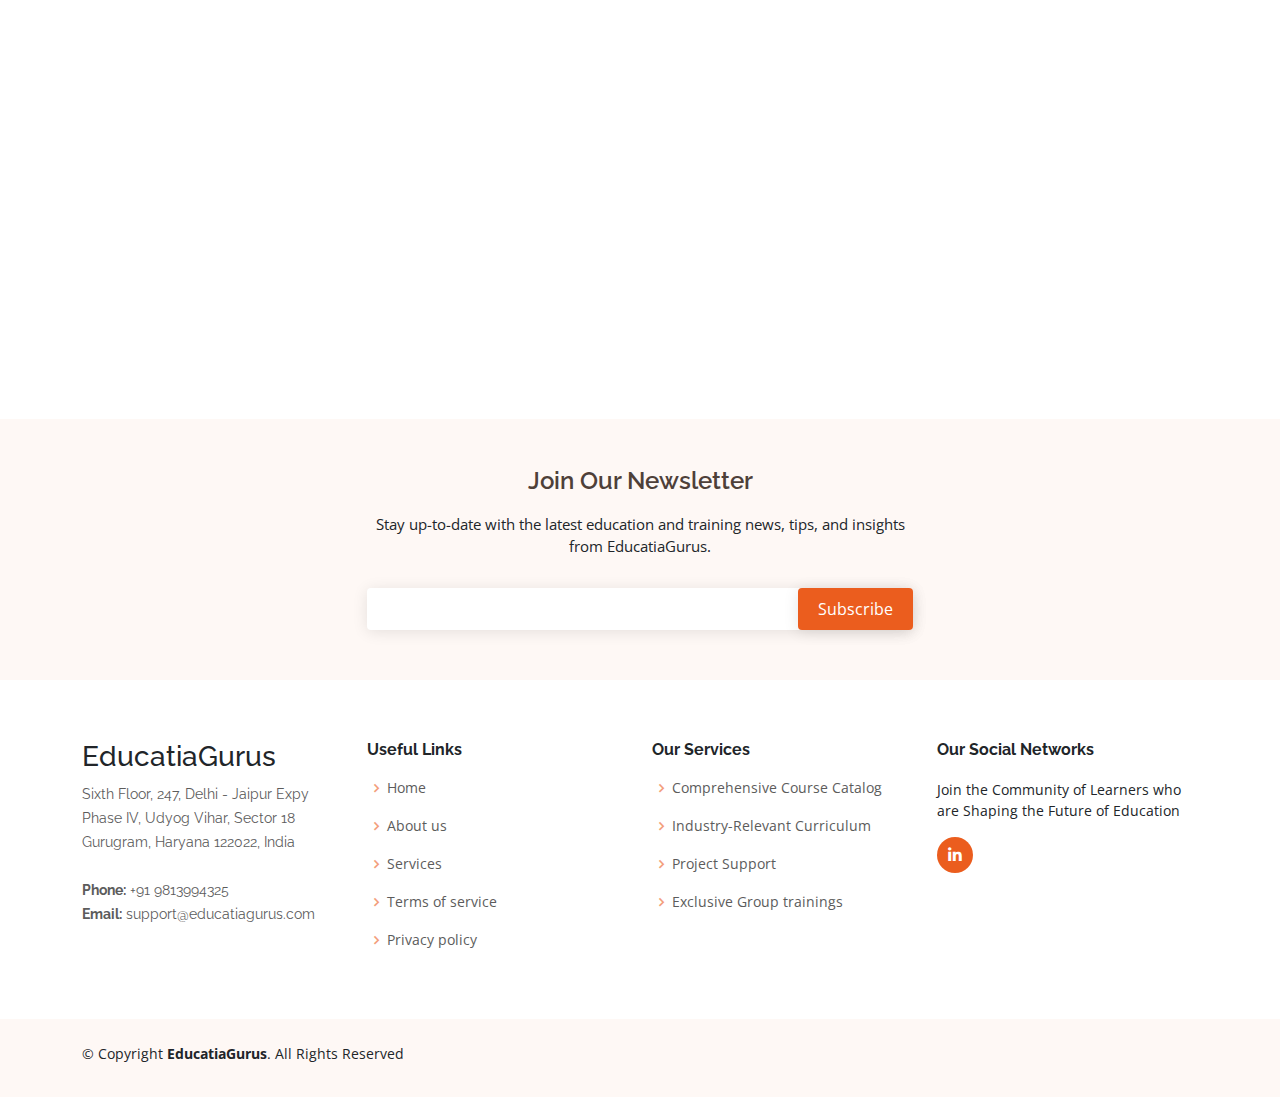
==== commit 8926d818: "payment and address" ====
--- a/index.html
+++ b/index.html
@@ -28,9 +28,7 @@
   <link href="assets/css/style.css" rel="stylesheet">
 
   <!-- =======================================================
-  * Template Name: Ninestars
   * Updated: Mar 10 2023 with Bootstrap v5.2.3
-  * Template URL: https://bootstrapmade.com/ninestars-free-bootstrap-3-theme-for-creative/
   * Author: BootstrapMade.com
   * License: https://bootstrapmade.com/license/
   ======================================================== -->
@@ -57,10 +55,10 @@
           <li><a class="nav-link scrollto" href="#team">Team</a></li>
           <li class="dropdown"><a href="#portfolio"><span>Trainings</span> <i class="bi bi-chevron-down"></i></a>
             <ul>
-              <li><a href="#">Salesforce Training</a></li>
-              <li><a href="#">BigData Training</a></li>
-              <li><a href="#">DataEngineering Training</a></li>
-              <li><a href="#">Java Training</a></li>
+              <li><a href="portfolios/portfolio-salesforce.html">Salesforce Training</a></li>
+              <li><a href="#" style="pointer-events: none">BigData Training</a></li>
+              <li><a href="portfolios/portfolio-data-engineering.html" >DataEngineering Training</a></li>
+              <li><a href="portfolios/portfolio-java-training.html">Java Training</a></li>
             </ul>
           </li>
           <li><a class="nav-link scrollto" href="#contact">Contact</a></li>
@@ -468,11 +466,11 @@
           <div class="col-lg-3 col-md-6 footer-contact">
             <h3>EducatiaGurus</h3>
             <p>
-              A108 Adam Street <br>
-              New York, NY 535022<br>
-              United States <br><br>
-              <strong>Phone:</strong> +91 9022970790<br>
-              <strong>Email:</strong> info@example.com<br>
+              Sixth Floor, 247, Delhi - Jaipur Expy <br>
+            Phase IV, Udyog Vihar, Sector 18<br>
+              Gurugram, Haryana 122022, India <br><br>
+              <strong>Phone:</strong> +91 9813994325<br>
+              <strong>Email:</strong> support@educatiagurus.com<br>
             </p>
           </div>
   
@@ -535,6 +533,7 @@
   <!-- Template Main JS File -->
   <script src="assets/js/main.js"></script>
 
+
   <script>
             const portfolioItems = [
                 {
@@ -544,7 +543,7 @@
                   category: "App",
                   gallerySrc: "assets/img/portfolio/portfolio-1.jpg",
                   galleryTitle: "App 1",
-                  moreDetailsHref: "porfolios/portfolio-java-training.html"
+                  moreDetailsHref: "portfolios/portfolio-java-training.html"
                 },
                 {
                   filter: "web",
@@ -553,7 +552,7 @@
                   category: "Web",
                   gallerySrc: "assets/img/portfolio/portfolio-2.jpg",
                   galleryTitle: "Web 3",
-                  moreDetailsHref: "porfolios/portfolio-details.html"
+                  moreDetailsHref: "portfolios/portfolio-details.html"
                 },
                 {
                   filter: "app",
@@ -562,7 +561,7 @@
                   category: "App",
                   gallerySrc: "assets/img/portfolio/portfolio-3.jpg",
                   galleryTitle: "App 2",
-                  moreDetailsHref: "porfolios/portfolio-salesforce.html"
+                  moreDetailsHref: "portfolios/portfolio-salesforce.html"
                 },
                 {
                   filter: "card",
@@ -571,7 +570,7 @@
                   category: "Card",
                   gallerySrc: "assets/img/portfolio/portfolio-4.jpg",
                   galleryTitle: "Card 2",
-                  moreDetailsHref: "porfolios/portfolio-data-engineering.html"
+                  moreDetailsHref: "portfolios/portfolio-data-engineering.html"
                 },
                 {
                   filter: "web",
@@ -580,7 +579,7 @@
                   category: "Web",
                   gallerySrc: "assets/img/portfolio/portfolio-5.jpg",
                   galleryTitle: "Web 2",
-                  moreDetailsHref: "porfolios/portfolio-details.html"
+                  moreDetailsHref: "portfolios/portfolio-details.html"
                 },
                 {
                   filter: "app",
@@ -589,7 +588,7 @@
                   category: "App",
                   gallerySrc: "assets/img/portfolio/portfolio-6.jpg",
                   galleryTitle: "App 3",
-                  moreDetailsHref: "porfolios/portfolio-details.html"
+                  moreDetailsHref: "portfolios/portfolio-details.html"
                 },
                 {
                   filter: "card",
@@ -598,7 +597,7 @@
                   category: "Card",
                   gallerySrc: "assets/img/portfolio/portfolio-7.jpg",
                   galleryTitle: "Card 1",
-                  moreDetailsHref: "porfolios/portfolio-details.html"
+                  moreDetailsHref: "portfolios/portfolio-details.html"
                 }
               ];
 
@@ -621,8 +620,6 @@
 
               portfolioSection.innerHTML = portfolioItemsHtml;
 
-              console.log("anything is possible")
-
   </script>
 
   </body>
--- a/assets/css/style.css
+++ b/assets/css/style.css
@@ -1,9 +1,5 @@
 /**
-* Template Name: Ninestars
-* Updated: Mar 10 2023 with Bootstrap v5.2.3
-* Template URL: https://bootstrapmade.com/ninestars-free-bootstrap-3-theme-for-creative/
-* Author: BootstrapMade.com
-* License: https://bootstrapmade.com/license/
+
 */
 
 /*--------------------------------------------------------------
@@ -66,6 +62,84 @@
   visibility: visible;
   opacity: 1;
 }
+
+.reviews {
+  background-color: #f8d7a0;
+  padding: 60px 0;
+}
+
+.reviews .section-title h2 {
+  font-weight: bold;
+  color: #212529;
+  position: relative;
+  padding-bottom: 12px;
+}
+
+.reviews .review-box {
+  background-color: #fff;
+  padding: 40px;
+  border-radius: 10px;
+  box-shadow: 0 0 20px rgba(0, 0, 0, 0.1);
+  transition: all 0.3s ease-in-out;
+}
+
+.reviews .review-box:hover {
+  box-shadow: 0 0 30px rgba(0, 0, 0, 0.2);
+  transform: translateY(-10px);
+  background-color: #C54811;
+}
+
+/*--------------------------------------------------------------
+# Paytm Form
+--------------------------------------------------------------*/
+
+
+.paytm-form {
+  background-color: #f9f9f9;
+  padding: 40px;
+  border-radius: 10px;
+}
+
+.paytm-form h2 {
+  font-size: 32px;
+  font-weight: 700;
+  margin-bottom: 20px;
+}
+
+.paytm-form form label {
+  font-weight: 600;
+}
+
+.paytm-form form input {
+  border: none;
+  border-radius: 10px;
+  box-shadow: none;
+  background-color: #f5f5f5;
+  padding: 10px;
+  margin-bottom: 20px;
+}
+
+.paytm-form form input:focus {
+  outline: none;
+  box-shadow: none;
+  border-color: #4e4e4e;
+}
+
+.paytm-form form button {
+  background-color: #c54811;
+  color: #fff;
+  border: none;
+  border-radius: 10px;
+  font-weight: 600;
+  padding: 10px 20px;
+}
+
+.paytm-form form button:hover {
+  background-color: #503cf3;
+}
+
+
+
 
 /*--------------------------------------------------------------
 # Disable aos animation delay on mobile devices
